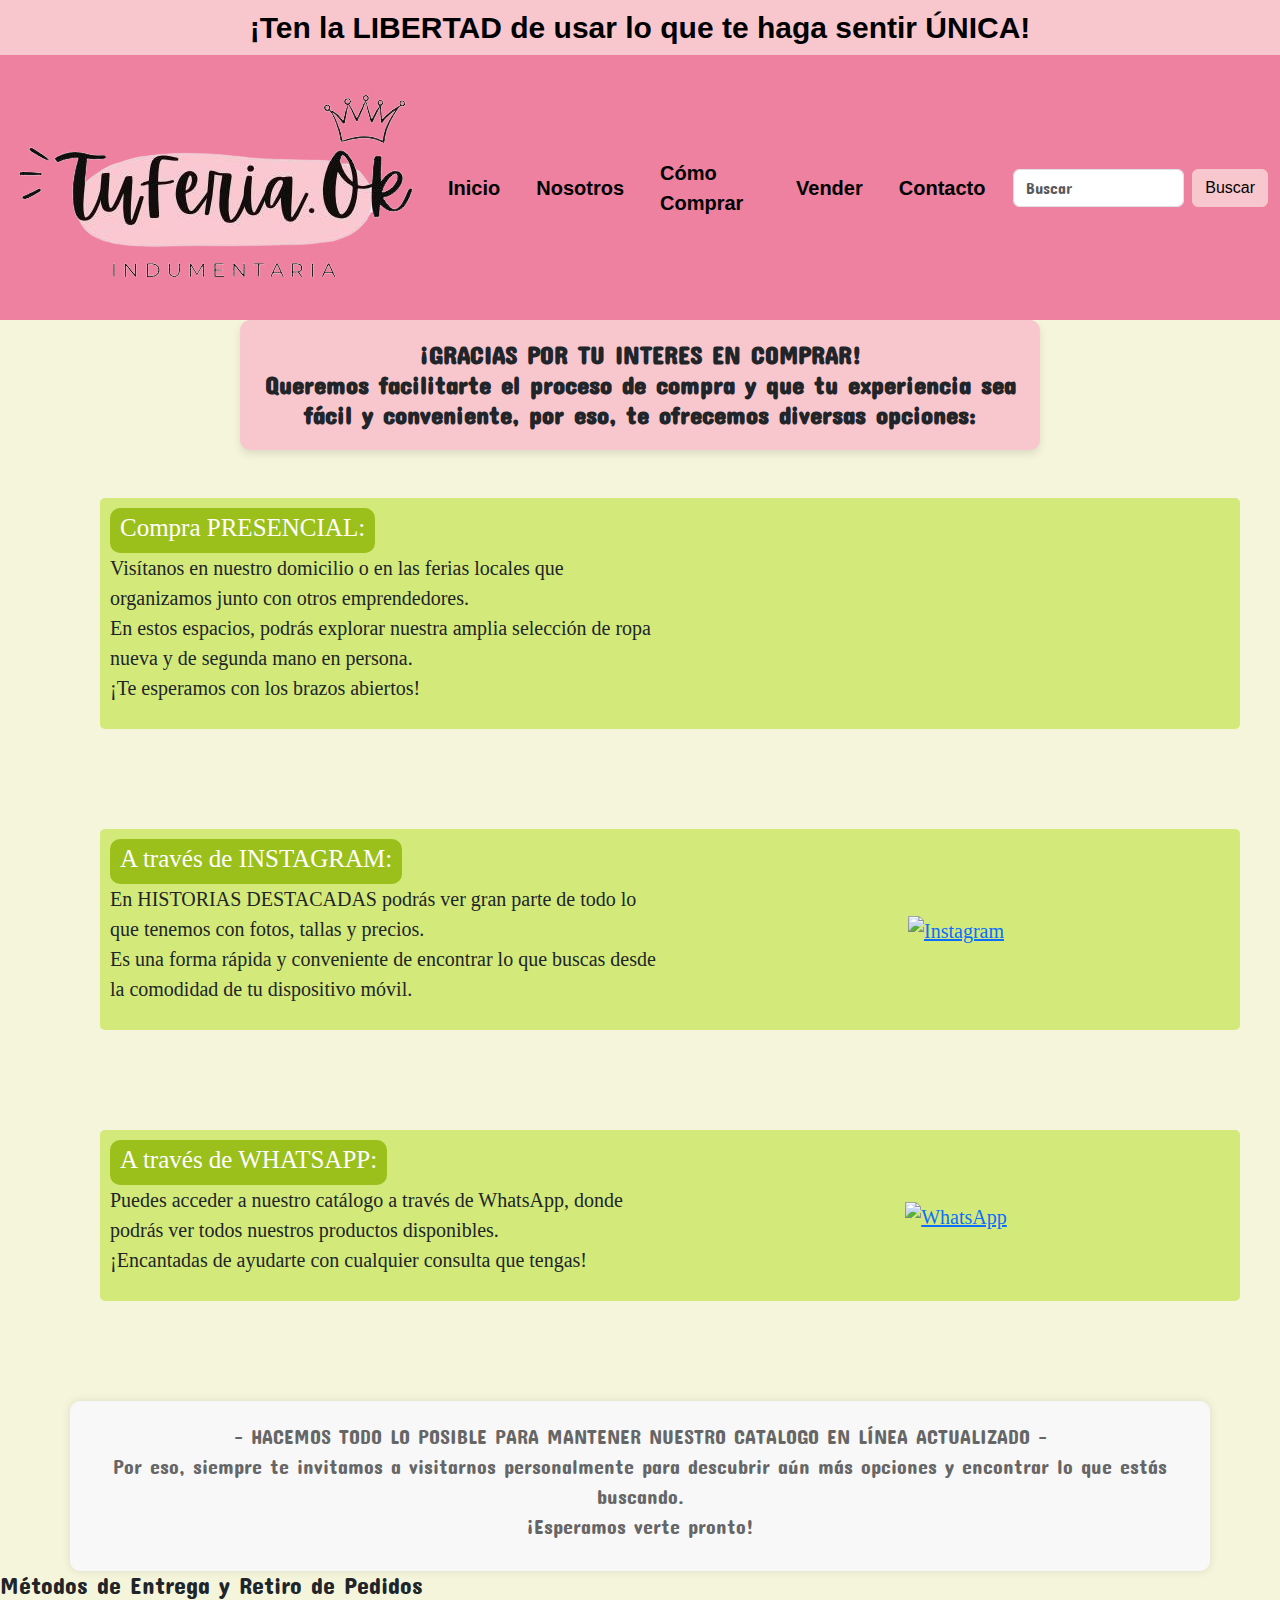
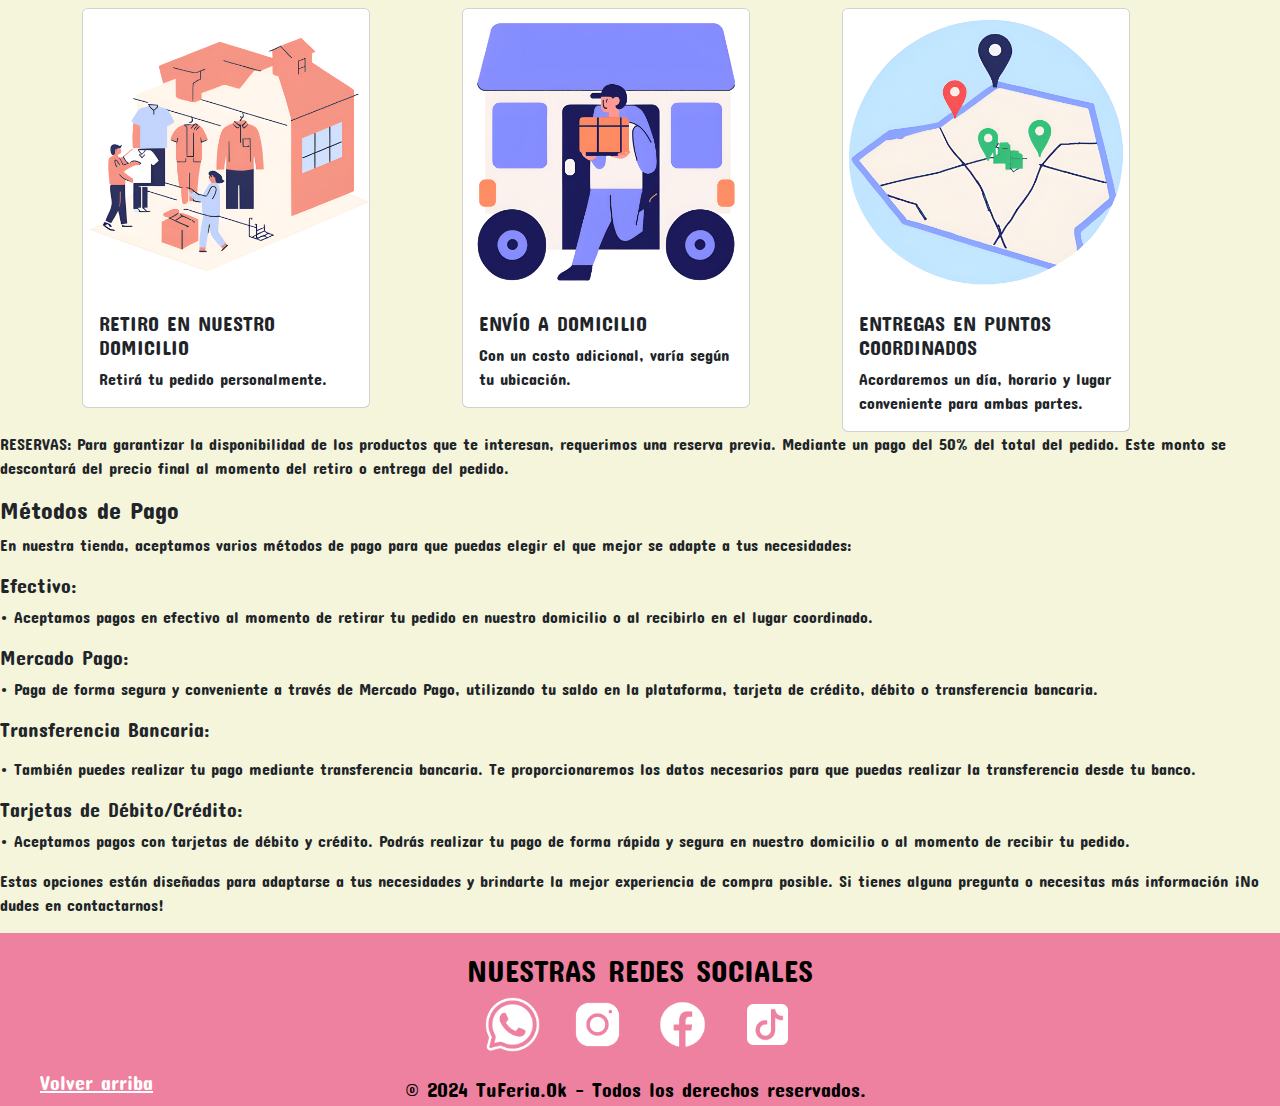
==== paginas/comocomprar.html @ 11677dda "comocomprar" ====
<!DOCTYPE html>
<html lang="en">

<head>
    <meta charset="UTF-8">
    <meta name="viewport" content="width=device-width, initial-scale=1.0">
    <!--link boostrap-->
    <link href="https://cdn.jsdelivr.net/npm/bootstrap@5.3.3/dist/css/bootstrap.min.css" rel="stylesheet" integrity="sha384-QWTKZyjpPEjISv5WaRU9OFeRpok6YctnYmDr5pNlyT2bRjXh0JMhjY6hW+ALEwIH" crossorigin="anonymous">
    <!--link CSS-->
    <link rel="stylesheet" href="../css/estilos.css">
    <link rel="preconnect" href="https://fonts.googleapis.com">
    <link rel="preconnect" href="https://fonts.gstatic.com" crossorigin>
    <link href="https://fonts.googleapis.com/css2?family=Concert+One&display=swap" rel="stylesheet">
    <title>TuferiaOk|ComoComprar</title> <!--Nombre a la web en la pestaña-->
</head>

<body class="concert-one-regular"> 
<div class="anuncio"> 
<p id="inicio" class="text-center fw-bold">¡Ten la LIBERTAD de usar lo que te haga sentir ÚNICA!</p>  
</div>
    <!--Encabezados-->
    <header class="concert-one-regular"> <!--Cabecera-->

        <section class="navbar colorfondonavbar"> <!-- BARRA NAVEGACION-->

            <nav class="navbar navbar-expand-lg ">
                <div class="container-fluid">
                  <!-- LOGO PAGINA -->
                  <a class="navbar-brand" href="../index.html">
                    <img src="../imagenes/logo1.png" alt="Logo">
                  </a>

                  <button class="navbar-toggler" type="button" data-bs-toggle="collapse" data-bs-target="#navbarSupportedContent" aria-controls="navbarSupportedContent" aria-expanded="false" aria-label="Toggle navigation">
                    <span class="navbar-toggler-icon"></span>
                  </button>

                  <div class="collapse navbar-collapse" id="navbarSupportedContent">
                    <ul class="navbar-nav me-auto mb-2 mb-lg-0">

                      <li class="nav-item">
                        <a class="nav-link active" aria-current="page" href="../index.html">Inicio</a>
                      </li>

                      <li class="nav-item">
                        <a class="nav-link" href="../paginas/nosotros.html">Nosotros</a>
                      </li>
              
                      <li class="nav-item">
                        <a class="nav-link" href="../paginas/comocomprar.html">Cómo Comprar</a>
                      </li>

                      <li class="nav-item">
                        <a class="nav-link" href="../paginas/vende.html">Vender</a>
                      </li>

                      <li class="nav-item">
                        <a class="nav-link" href="../paginas/contacto.html">Contacto</a>
                      </li>

                    </ul>
                    <form class="d-flex" role="search">
                      <input class="form-control me-2" type="search" placeholder="Buscar" aria-label="Buscar">
                      <button class="btn btn-outline-success botonbuscar" type="submit">Buscar</button>
                    </form>
                  </div>
                </div>
              </nav>
              
        </section>
    </header>

    <body>
      
<main>
<h4 class="animacion text-center fw-bold">¡GRACIAS POR TU INTERES EN COMPRAR!
  <br> Queremos facilitarte el proceso de compra y que tu experiencia sea fácil y conveniente, 
  por eso, te ofrecemos diversas opciones:</h4>

  <section class="container mt-5 fondocompra">
    <div class="row">
      <div class="col-md-6">
        <div class="badge text-wrap custom-bg-color">
          <h5>Compra PRESENCIAL:</h5>
          </div>
      <p>Visítanos en nuestro domicilio o en las ferias locales que organizamos junto con otros emprendedores. 
          <br>En estos espacios, podrás explorar nuestra amplia selección de ropa nueva y de segunda mano en persona.
          <br>¡Te esperamos con los brazos abiertos!
          <!--COLOCAR UBICACIÓN CON MAPA VER ALGUNA ANIMACION-->
        </p>
      </div>
    </div>
  </section>
  <section class="container mt-5 fondocompra">
    <div class="row">
      <div class="col-md-6">
        <div class="badge text-wrap custom-bg-color">
        <h5>A través de INSTAGRAM:</h5>
        </div>
        <p>En HISTORIAS DESTACADAS podrás ver gran parte de todo lo que tenemos con fotos,
           tallas y precios. 
          <br>Es una forma rápida y conveniente de encontrar lo que buscas desde la comodidad de tu dispositivo móvil.
        </p>
      </div>
      <div class="col-md-6 d-flex align-items-center justify-content-center">
        <a href="#link_a_tu_perfil_de_instagram">
          <img src="ruta/a/logo-instagram.png" alt="Instagram" class="img-fluid">
        </a>
      </div>
    </div>
  </section>
  <section class="container mt-5 fondocompra">
    <div class="row">
      <div class="col-md-6">
        <div class="badge text-wrap custom-bg-color">
          <h5>A través de WHATSAPP:</h5>
          </div>
        <p>Puedes acceder a nuestro catálogo a través de WhatsApp, donde podrás ver todos nuestros 
          productos disponibles. 
          <br>¡Encantadas de ayudarte con cualquier consulta que tengas!
        </p>
      </div>
      <div class="col-md-6 d-flex align-items-center justify-content-center">
        <a href="#link_a_tu_catalogo_whatsapp">
          <img src="ruta/a/logo-whatsapp.png" alt="WhatsApp" class="img-fluid">
        </a>
      </div>
    </div>
  </section>
  
  <section class="container mt-5 importante">
    <p>- HACEMOS TODO LO POSIBLE PARA MANTENER NUESTRO CATALOGO EN LÍNEA ACTUALIZADO - 
      <br>Por eso, siempre te invitamos a visitarnos personalmente para descubrir aún más opciones y encontrar lo 
      que estás buscando. 
      <br>¡Esperamos verte pronto!
    </p>
  </section>

<h4>Métodos de Entrega y Retiro de Pedidos</h4>

<div class="container">
  <div class="row justify-content-center">
    <div class="col-md-4">
      <div class="card" style="width: 18rem;">
        <img src="../imagenes/entregadomicilio.png" class="card-img-top" alt="retiro en nuesto domicilio">
        <div class="card-body">
          <h5 class="card-title">RETIRO EN NUESTRO DOMICILIO</h5>
          <p class="card-text">Retirá tu pedido personalmente.</p>
        </div>
      </div>
    </div>

    <div class="col-md-4">
      <div class="card" style="width: 18rem;">
        <img src="../imagenes/enviodomicilio.png" class="card-img-top" alt="Envios a domicilio">
        <div class="card-body">
          <h5 class="card-title">ENVÍO A DOMICILIO</h5>
          <p class="card-text">Con un costo adicional, varía según tu ubicación.</p>
        </div>
      </div>
    </div>

    <div class="col-md-4">
      <div class="card" style="width: 18rem;">
        <img src="../imagenes/puntoencuentro.png" class="card-img-top" alt="punto de encuentro">
        <div class="card-body">
          <h5 class="card-title">ENTREGAS EN PUNTOS COORDINADOS</h5>
          <p class="card-text">Acordaremos un día, horario y lugar conveniente para ambas partes.</p>
        </div>
      </div>
    </div>
  </div>
</div>

<section>
  
  <p>RESERVAS: Para garantizar la disponibilidad de los productos que te interesan,
requerimos una reserva previa. Mediante un pago del 50% del total del pedido. 
Este monto se descontará del precio final al momento del retiro o entrega del pedido.</p>


</section>


<section>
  <h4>Métodos de Pago</h4>
<p>En nuestra tienda, aceptamos varios métodos de pago para que puedas elegir el que mejor se 
  adapte a tus necesidades:</p>
<h5>Efectivo:</h5>
<p>•	Aceptamos pagos en efectivo al momento de retirar tu pedido en nuestro domicilio o al 
  recibirlo en el lugar coordinado.</p>
<h5>Mercado Pago:</h5>
<p>•	Paga de forma segura y conveniente a través de Mercado Pago, utilizando tu saldo en la plataforma, tarjeta de crédito, débito o transferencia bancaria.
<h5>Transferencia Bancaria:</h5></p>
<p>•	También puedes realizar tu pago mediante transferencia bancaria. 
  Te proporcionaremos los datos necesarios para que puedas realizar la transferencia desde tu banco.</p>
<h5>Tarjetas de Débito/Crédito:</h5>
<p>•	Aceptamos pagos con tarjetas de débito y crédito. Podrás realizar tu pago de forma rápida y 
  segura en nuestro domicilio o al momento de recibir tu pedido.</p>

</section>

<section>
  <p>Estas opciones están diseñadas para adaptarse a tus necesidades y brindarte la mejor 
    experiencia de compra posible. Si tienes alguna pregunta o necesitas más información 
    ¡No dudes en contactarnos!</p>
</section>

</main>



  
      <footer class="concert-one-regular "> 
        <section class="footer-content">
          <h2 class="text-center"> NUESTRAS REDES SOCIALES </h2>
          <div class="redes-sociales"> 
  
  <!--link a whatsapp-->
  <a href="https://wa.me/message/BM56E7WNKOGGD1" target="_blank" class="logo-wsp enlace-redes">
    <img src="../imagenes/whatsapp.png" alt="logo whatsapp"> 
  </a>
  
  
  <!--link a instagram-->
  <a href="https://www.instagram.com/tuferia.ok?igsh=aXk2cWpjbG41Zjln" target="_blank" class="logo-insta enlace-redes">
    <img src="../imagenes/instagram.png" alt="logo instagram"> 
  </a>
  
  
  <!--link facebook-->
  <a href="https://www.facebook.com/tuferia.ok.9?mibextid=9R9pXO" target="_blank" class="logo-fb enlace-redes">
    <img src="../imagenes/facebook.png" alt="logo facebook">
  </a>
  
  
  <!--link tiktok-->
  <a href="https://www.tiktok.com/@naceindumentariatuferia?_t=8kKLOkMzLZ0&_r=1" target="_blank" class="logo-tiktok enlace-redes">
  <img src="../imagenes/tiktok.png" alt="logo tiktok">
  </a>
        </div>
  
  <a href="#inicio" class="volverarriba">Volver arriba</a>
  
  <h3 class="copyright">© 2024 TuFeria.Ok - Todos los derechos reservados.</h3>
            
          </section>
  
      </footer>
      <script src="https://cdn.jsdelivr.net/npm/@popperjs/core@2.11.8/dist/umd/popper.min.js" integrity="sha384-I7E8VVD/ismYTF4hNIPjVp/Zjvgyol6VFvRkX/vR+Vc4jQkC+hVqc2pM8ODewa9r" crossorigin="anonymous"> </script>
      <script src="https://cdn.jsdelivr.net/npm/bootstrap@5.3.3/dist/js/bootstrap.min.js" integrity="sha384-0pUGZvbkm6XF6gxjEnlmuGrJXVbNuzT9qBBavbLwCsOGabYfZo0T0to5eqruptLy" crossorigin="anonymous"></script>
  </body>
  </html>
---- css/estilos.css ----
@charset "UTF-8";
/* SINTAXIS DE SASS - COMO HTML 
elemento{
    color:valor
  p{
    text.align:center 
    }  
}
*/
.concert-one-regular {
  font-family: "Concert One", sans-serif;
  font-weight: 400;
  font-style: normal;
}

body {
  background-color: beige;
}

.anuncio {
  background-color: #f8c7cd;
  color: black;
  font-size: 30px;
  font-family: Arial, Helvetica, sans-serif;
  margin: 0;
  padding: 5px;
}

.anuncio p {
  margin: 0; /* Ajustar el margen del párrafo si es necesario */
}

.colorfondonavbar {
  background-color: #ee81a0 !important;
}

.navbar-nav li {
  margin-right: 20px;
  display: flex;
  gap: 95px;
  list-style: none;
  font-size: 20px;
  font-family: Arial, Helvetica, sans-serif;
  font-weight: bolder;
  align-items: center;
}
.navbar-nav li a {
  color: black;
  transition: 1s;
}
.navbar-nav li a:hover, .navbar-nav li a:active {
  background-color: #ee81a0;
  color: white;
}

.form-control {
  margin-right: 20px;
}

.botonbuscar {
  color: black;
  border-color: #f8c7cd;
  background-color: #f8c7cd;
  font-family: Arial, Helvetica, sans-serif;
}
.botonbuscar:hover {
  background-color: white;
  color: black;
}

.grid-container {
  display: grid;
  grid-template-columns: repeat(2, 1fr);
  grid-template-rows: repeat(3, auto);
  gap: 15px;
  margin: 40px;
}
.grid-container .grid-item {
  border: 1px solid #ee81a0;
}
.grid-container .grid-item.grid-item01 {
  background-color: #f8c7cd;
  grid-column: 1/2;
  grid-row: 1/4;
  border-radius: 15px;
  padding: 15px;
}
.grid-container .grid-item.grid-item01 h1 {
  font-family: Arial, Helvetica, sans-serif;
  font-size: 50px;
  font-weight: bold;
  color: black;
  align-items: center;
  margin-top: 0;
}
.grid-container .grid-item.grid-item01 p {
  font-family: Arial, Helvetica, sans-serif;
  font-size: 20px;
  color: black;
  margin-top: 15px;
}
.grid-container .grid-item.grid-item02 {
  background-color: #9bc01c;
  grid-row: 1/3;
  border-radius: 15px;
  padding: 15px;
}
.grid-container .grid-item.grid-item02 .grid-container {
  display: grid;
  grid-template-columns: repeat(2, 1fr);
  grid-template-rows: repeat(3, auto);
  gap: 15px;
  margin: 40px;
}
.grid-container .grid-item.grid-item02 .grid-container .grid-item {
  border: 1px solid #ee81a0;
}
.grid-container .grid-item.grid-item02 .grid-container .grid-item.grid-item01 {
  background-color: #f8c7cd;
  grid-column: 1/2;
  grid-row: 1/4;
  border-radius: 15px;
  padding: 15px;
}
.grid-container .grid-item.grid-item02 .grid-container .grid-item.grid-item01 h1 {
  font-family: Arial, Helvetica, sans-serif;
  font-size: 50px;
  font-weight: bold;
  color: black;
  align-items: center;
  margin-top: 0;
}
.grid-container .grid-item.grid-item02 .grid-container .grid-item.grid-item01 p {
  font-family: Arial, Helvetica, sans-serif;
  font-size: 20px;
  color: black;
  margin-top: 15px;
}
.grid-container .grid-item.grid-item02 .grid-container .grid-item.grid-item02 {
  background-color: #9bc01c;
  grid-row: 1/3;
  border-radius: 15px;
  padding: 15px;
}
.grid-container .grid-item.grid-item02 .grid-container .grid-item.grid-item02 video {
  width: 100%;
  height: auto;
}
.grid-container .grid-item.grid-item02 .grid-container .grid-item.grid-item03 {
  background-color: #ffd64d;
  grid-column: 2/3;
  border-radius: 15px;
  padding: 15px;
}
.grid-container .grid-item.grid-item02 .grid-container .grid-item.grid-item03 p {
  color: black;
  font-family: Arial, Helvetica, sans-serif;
  font-size: 30px;
  font-weight: lighter;
  font-style: oblique;
}
.grid-container .grid-item.grid-item02 span {
  font-weight: bold;
}
.grid-container .grid-item.grid-item03 {
  background-color: #ffd64d;
  grid-column: 2/3;
  border-radius: 15px;
  padding: 15px;
}
.grid-container .grid-item.grid-item03 p {
  color: black;
  font-family: Arial, Helvetica, sans-serif;
  font-size: 30px;
  font-weight: lighter;
  font-style: oblique;
}

span {
  font-weight: bold;
}

.footer-content {
  background-color: #ee81a0;
  padding: 20px;
}
.footer-content h2 {
  color: black;
  font-size: 30px;
  position: relative;
  font-weight: lighter;
}
.footer-content h3 {
  font-size: 20px;
  text-align: center;
  margin-bottom: 0;
}
.footer-content .volverarriba {
  position: relative;
  bottom: -35px;
  left: 20px;
  font-size: 20px;
  color: white;
}
.footer-content .logo-wsp img,
.footer-content .logo-insta img,
.footer-content .logo-fb img,
.footer-content .logo-tiktok img {
  width: 55px;
  height: 55px;
  transition: transform 0.3s ease;
}
.footer-content .logo-wsp:hover img,
.footer-content .logo-insta:hover img,
.footer-content .logo-fb:hover img,
.footer-content .logo-tiktok:hover img {
  transform: scale(1.1);
}
.footer-content .redes-sociales {
  display: flex;
  justify-content: center;
}
.footer-content .redes-sociales .enlace-redes, .footer-content .redes-sociales a {
  display: inline-block;
  margin: 0 15px;
  margin-bottom: -20px;
}
.footer-content .copyright {
  position: relative;
  top: 15px;
  left: -5px;
  font-size: 20px;
  color: black;
}

@media only screen and (max-width: 767px) {
  nav {
    display: none;
  }
}
@media screen and (min-width: 1024px) {
  header nav {
    display: block;
  }
}
@media only screen and (min-width: 768px) and (max-width: 1023px) {
  nav {
    display: none;
  }
}
.animacion {
  animation: fadeInDown 1s ease forwards;
  background-color: #f8c7cd;
  padding: 20px;
  border-radius: 10px;
  box-shadow: 0 4px 8px rgba(0, 0, 0, 0.1);
  max-width: 800px;
  margin: 0 auto 20px;
  font-size: 25px;
}

@keyframes fadeInDown {
  from {
    opacity: 0;
    transform: translateY(-20px);
  }
  to {
    opacity: 1;
    transform: translateY(0);
  }
}
.fondocompra {
  background-color: rgba(183, 224, 42, 0.55);
  margin: 100px;
  padding: 10px;
  font-size: 20px;
  font-family: Cambria, Cochin, Georgia, Times, "Times New Roman", serif;
  border-radius: 5px;
}

section.importante {
  background-color: #f8f8f8; /* Color de fondo inicial */
  padding: 20px;
  border-radius: 10px;
  box-shadow: 0 0 10px rgba(0, 0, 0, 0.1);
  position: relative;
  overflow: hidden;
  animation: highlightBackground 5s infinite alternate, scaleAnimation 10s infinite alternate; /* Animaciones de cambio de color y escala */
}
section.importante p {
  font-size: 20px;
  color: #666;
  margin-bottom: 10px;
  text-align: center;
}

@keyframes highlightBackground {
  0% {
    background-color: #f8f8f8; /* Color de fondo inicial */
  }
  50% {
    background-color: #fff; /* Color de fondo intermedio */
  }
  100% {
    background-color: #f8f8f8; /* Color de fondo final */
  }
}
@keyframes scaleAnimation {
  0% {
    transform: scale(1);
  }
  50% {
    transform: scale(1.05); /* Escalamos ligeramente la sección */
  }
  100% {
    transform: scale(1);
  }
}
.custom-bg-color {
  background-color: #9bc01c;
  padding: 5px 10px;
  border-radius: 10px;
  color: #fff;
}

.custom-bg-color h5 {
  font-size: 25px;
  margin-bottom: 5px;
}

section.nosotros1 {
  background-color: #f8c7cd;
  margin: 30px;
  margin-bottom: 20px;
  border-radius: 30px;
  display: flex;
  transition: box-shadow 0.3s ease-in-out;
}
section.nosotros1:hover {
  box-shadow: 0px 0px 10px 5px #F3A3AD;
}
section.nosotros1 .nuestrahistoria p {
  color: black;
  font-family: Arial, Helvetica, sans-serif;
  font-size: 20px;
  margin: 20px;
  padding: 10px;
}
section.nosotros1 .titulo1 h4 {
  background-color: #9bc01c;
  color: white;
  font-family: Cambria, Cochin, Georgia, Times, "Times New Roman", serif;
  font-weight: bolder;
  font-size: 30px;
  margin: 20px;
  padding: 20px;
  border-radius: 5px;
  box-shadow: 21px 16px 5px -2px rgba(183, 224, 42, 0.55);
  -webkit-box-shadow: 21px 16px 5px -2px rgba(183, 224, 42, 0.55);
  -moz-box-shadow: 21px 16px 5px -2px rgba(183, 224, 42, 0.55);
  transform: translate(-10px, 15px);
}

section.nosotros2 {
  background-color: #f8c7cd;
  margin: 30px;
  border-radius: 30px;
  display: flex;
  transition: box-shadow 0.3s ease-in-out;
}
section.nosotros2:hover {
  box-shadow: 0px 0px 10px 5px #F3A3AD;
}
section.nosotros2 .quenosmueve p {
  color: black;
  font-family: Arial, Helvetica, sans-serif;
  font-size: 20px;
  margin: 20px;
}
section.nosotros2 .titulo2 h4 {
  background-color: #9bc01c;
  color: white;
  font-family: Cambria, Cochin, Georgia, Times, "Times New Roman", serif;
  font-weight: bolder;
  font-size: 30px;
  margin: 20px;
  padding: 20px;
  border-radius: 5px;
  box-shadow: 21px 16px 5px -2px rgba(183, 224, 42, 0.55);
  -webkit-box-shadow: 21px 16px 5px -2px rgba(183, 224, 42, 0.55);
  -moz-box-shadow: 21px 16px 5px -2px rgba(183, 224, 42, 0.55);
  transform: translateX(200px);
}

section.nosotros3 {
  background-color: #f8c7cd;
  margin: 30px;
  border-radius: 30px;
  display: flex;
  transition: box-shadow 0.3s ease-in-out;
}
section.nosotros3:hover {
  box-shadow: 0px 0px 10px 5px #F3A3AD;
}
section.nosotros3 .nuestrocompromiso p {
  color: black;
  font-family: Arial, Helvetica, sans-serif;
  font-size: 20px;
  margin: 20px;
}
section.nosotros3 .titulo3 h4 {
  background-color: #9bc01c;
  color: white;
  font-family: Cambria, Cochin, Georgia, Times, "Times New Roman", serif;
  font-weight: bolder;
  font-size: 30px;
  margin: 20px;
  padding: 20px;
  border-radius: 5px;
  box-shadow: 21px 16px 5px -2px rgba(183, 224, 42, 0.55);
  -webkit-box-shadow: 21px 16px 5px -2px rgba(183, 224, 42, 0.55);
  -moz-box-shadow: 21px 16px 5px -2px rgba(183, 224, 42, 0.55);
  transform: translate(-10px, -10px);
}

section.nosotros4 {
  background-color: #f8c7cd;
  margin: 30px;
  border-radius: 30px;
  display: flex;
  transition: box-shadow 0.3s ease-in-out;
}
section.nosotros4:hover {
  box-shadow: 0px 0px 10px 5px #F3A3AD;
}
section.nosotros4 .tesumas p {
  color: black;
  font-family: Arial, Helvetica, sans-serif;
  font-size: 20px;
  margin: 20px;
}
section.nosotros4 .titulo4 h4 {
  background-color: #9bc01c;
  color: white;
  font-family: Cambria, Cochin, Georgia, Times, "Times New Roman", serif;
  font-weight: bolder;
  font-size: 30px;
  margin: 20px;
  padding: 20px;
  border-radius: 5px;
  box-shadow: 21px 16px 5px -2px rgba(183, 224, 42, 0.55);
  -webkit-box-shadow: 21px 16px 5px -2px rgba(183, 224, 42, 0.55);
  -moz-box-shadow: 21px 16px 5px -2px rgba(183, 224, 42, 0.55);
  transform: translateX(-10px);
}

/*# sourceMappingURL=estilos.css.map */
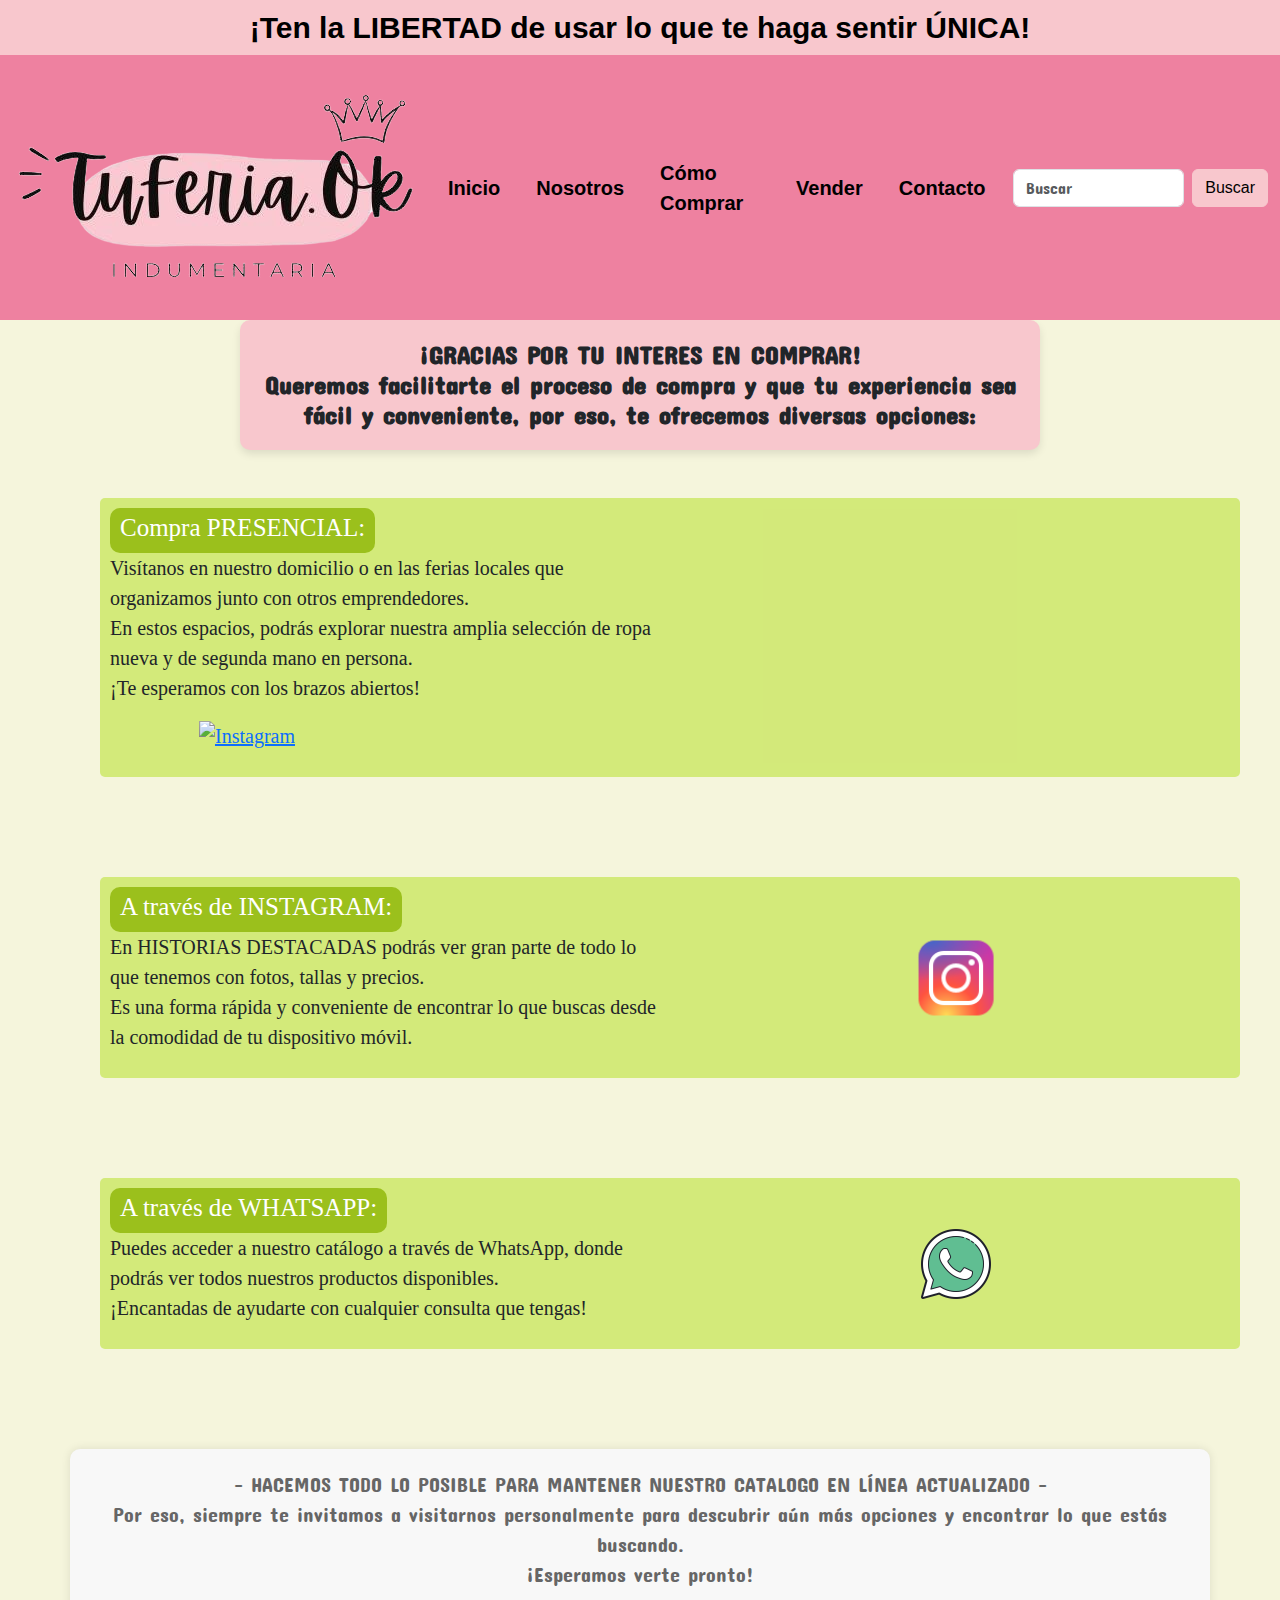
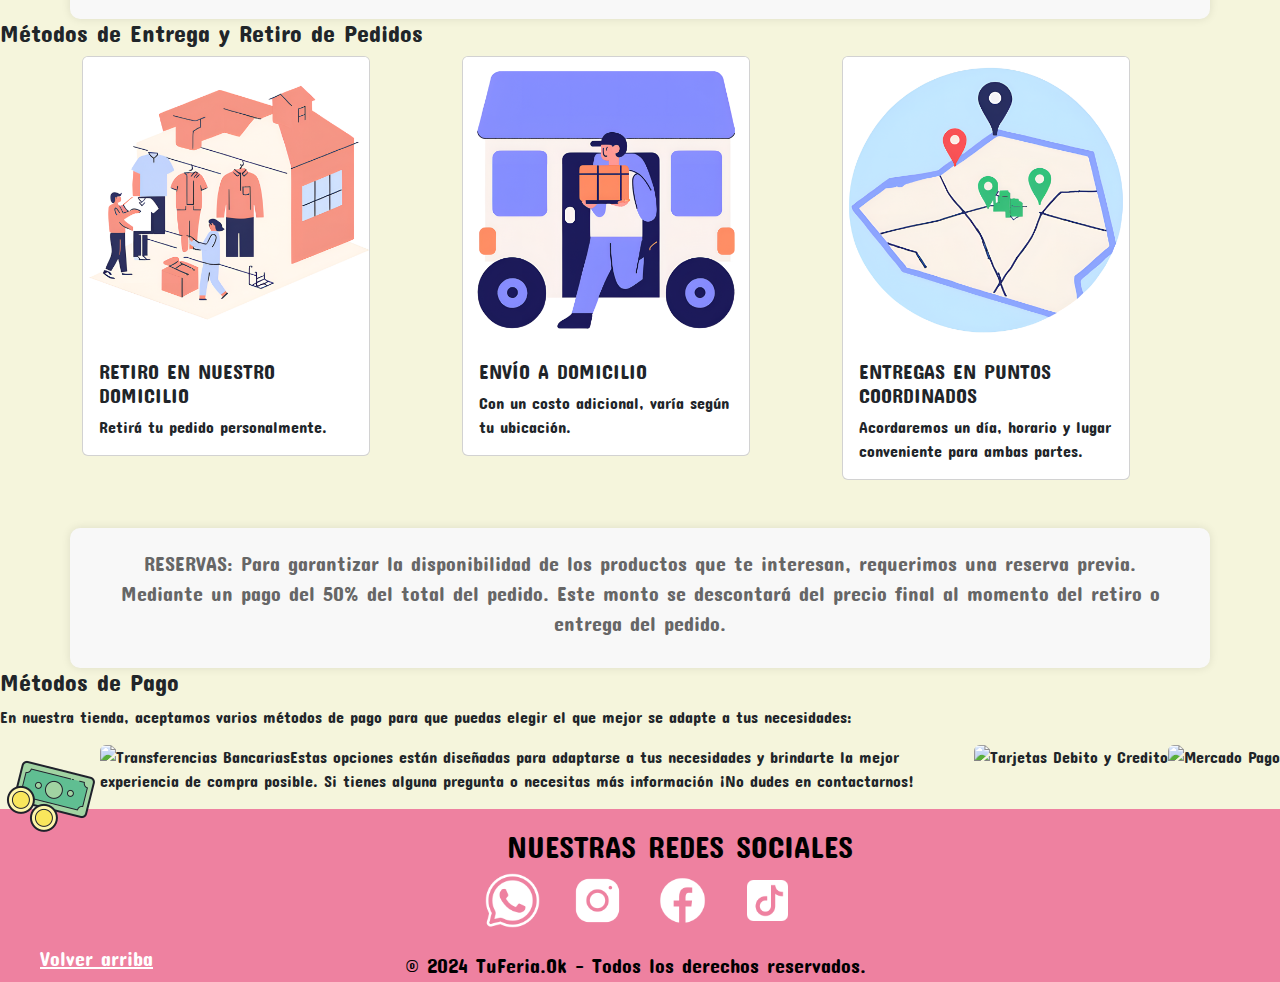
==== commit 93ef30af: "mpago" ====
--- a/paginas/comocomprar.html
+++ b/paginas/comocomprar.html
@@ -86,6 +86,11 @@
           <br>En estos espacios, podrás explorar nuestra amplia selección de ropa nueva y de segunda mano en persona.
           <br>¡Te esperamos con los brazos abiertos!
           <!--COLOCAR UBICACIÓN CON MAPA VER ALGUNA ANIMACION-->
+          <div class="col-md-6 d-flex align-items-center justify-content-center">
+            <a href="#link_a_tu_ubicacion">
+              <img width="100" height="100" src="../imagenes/iconoubicacion.png" alt="Instagram" class="img-fluid">
+            </a>
+          </div>
         </p>
       </div>
     </div>
@@ -102,8 +107,8 @@
         </p>
       </div>
       <div class="col-md-6 d-flex align-items-center justify-content-center">
-        <a href="#link_a_tu_perfil_de_instagram">
-          <img src="ruta/a/logo-instagram.png" alt="Instagram" class="img-fluid">
+        <a href="https://www.instagram.com/tuferia.ok?igsh=aXk2cWpjbG41Zjln">
+          <img width="100" height="100" src="../imagenes/iconoinstagram.png" alt="Instagram" class="img-fluid">
         </a>
       </div>
     </div>
@@ -121,7 +126,7 @@
       </div>
       <div class="col-md-6 d-flex align-items-center justify-content-center">
         <a href="#link_a_tu_catalogo_whatsapp">
-          <img src="ruta/a/logo-whatsapp.png" alt="WhatsApp" class="img-fluid">
+          <img width="100" height="100" src="../imagenes/iconowhatsapp.png" alt="WhatsApp" class="img-fluid">
         </a>
       </div>
     </div>
@@ -171,13 +176,11 @@
   </div>
 </div>
 
-<section>
-  
+<section class="container mt-5 importante">
   <p>RESERVAS: Para garantizar la disponibilidad de los productos que te interesan,
-requerimos una reserva previa. Mediante un pago del 50% del total del pedido. 
+requerimos una reserva previa. 
+<br>Mediante un pago del 50% del total del pedido. 
 Este monto se descontará del precio final al momento del retiro o entrega del pedido.</p>
-
-
 </section>
 
 
@@ -185,17 +188,11 @@
   <h4>Métodos de Pago</h4>
 <p>En nuestra tienda, aceptamos varios métodos de pago para que puedas elegir el que mejor se 
   adapte a tus necesidades:</p>
-<h5>Efectivo:</h5>
-<p>•	Aceptamos pagos en efectivo al momento de retirar tu pedido en nuestro domicilio o al 
-  recibirlo en el lugar coordinado.</p>
-<h5>Mercado Pago:</h5>
-<p>•	Paga de forma segura y conveniente a través de Mercado Pago, utilizando tu saldo en la plataforma, tarjeta de crédito, débito o transferencia bancaria.
-<h5>Transferencia Bancaria:</h5></p>
-<p>•	También puedes realizar tu pago mediante transferencia bancaria. 
-  Te proporcionaremos los datos necesarios para que puedas realizar la transferencia desde tu banco.</p>
-<h5>Tarjetas de Débito/Crédito:</h5>
-<p>•	Aceptamos pagos con tarjetas de débito y crédito. Podrás realizar tu pago de forma rápida y 
-  segura en nuestro domicilio o al momento de recibir tu pedido.</p>
+  <img src="../imagenes/efectivo.png" class="rounded float-start" alt="Efectivo">
+  <img src="..." class="rounded float-end" alt="Mercado Pago">
+  <img src="..." class="rounded float-start" alt="Transferencias Bancarias">
+<img src="..." class="rounded float-end" alt="Tarjetas Debito y Credito">
+
 
 </section>
 
--- a/css/estilos.css
+++ b/css/estilos.css
@@ -279,13 +279,14 @@
 }
 
 section.importante {
-  background-color: #f8f8f8; /* Color de fondo inicial */
-  padding: 20px;
+  background-color: #f8f8f8;
+  padding: 20px;
+  margin-top: 10px;
   border-radius: 10px;
   box-shadow: 0 0 10px rgba(0, 0, 0, 0.1);
   position: relative;
   overflow: hidden;
-  animation: highlightBackground 5s infinite alternate, scaleAnimation 10s infinite alternate; /* Animaciones de cambio de color y escala */
+  animation: highlightBackground 5s infinite alternate, scaleAnimation 10s infinite alternate;
 }
 section.importante p {
   font-size: 20px;
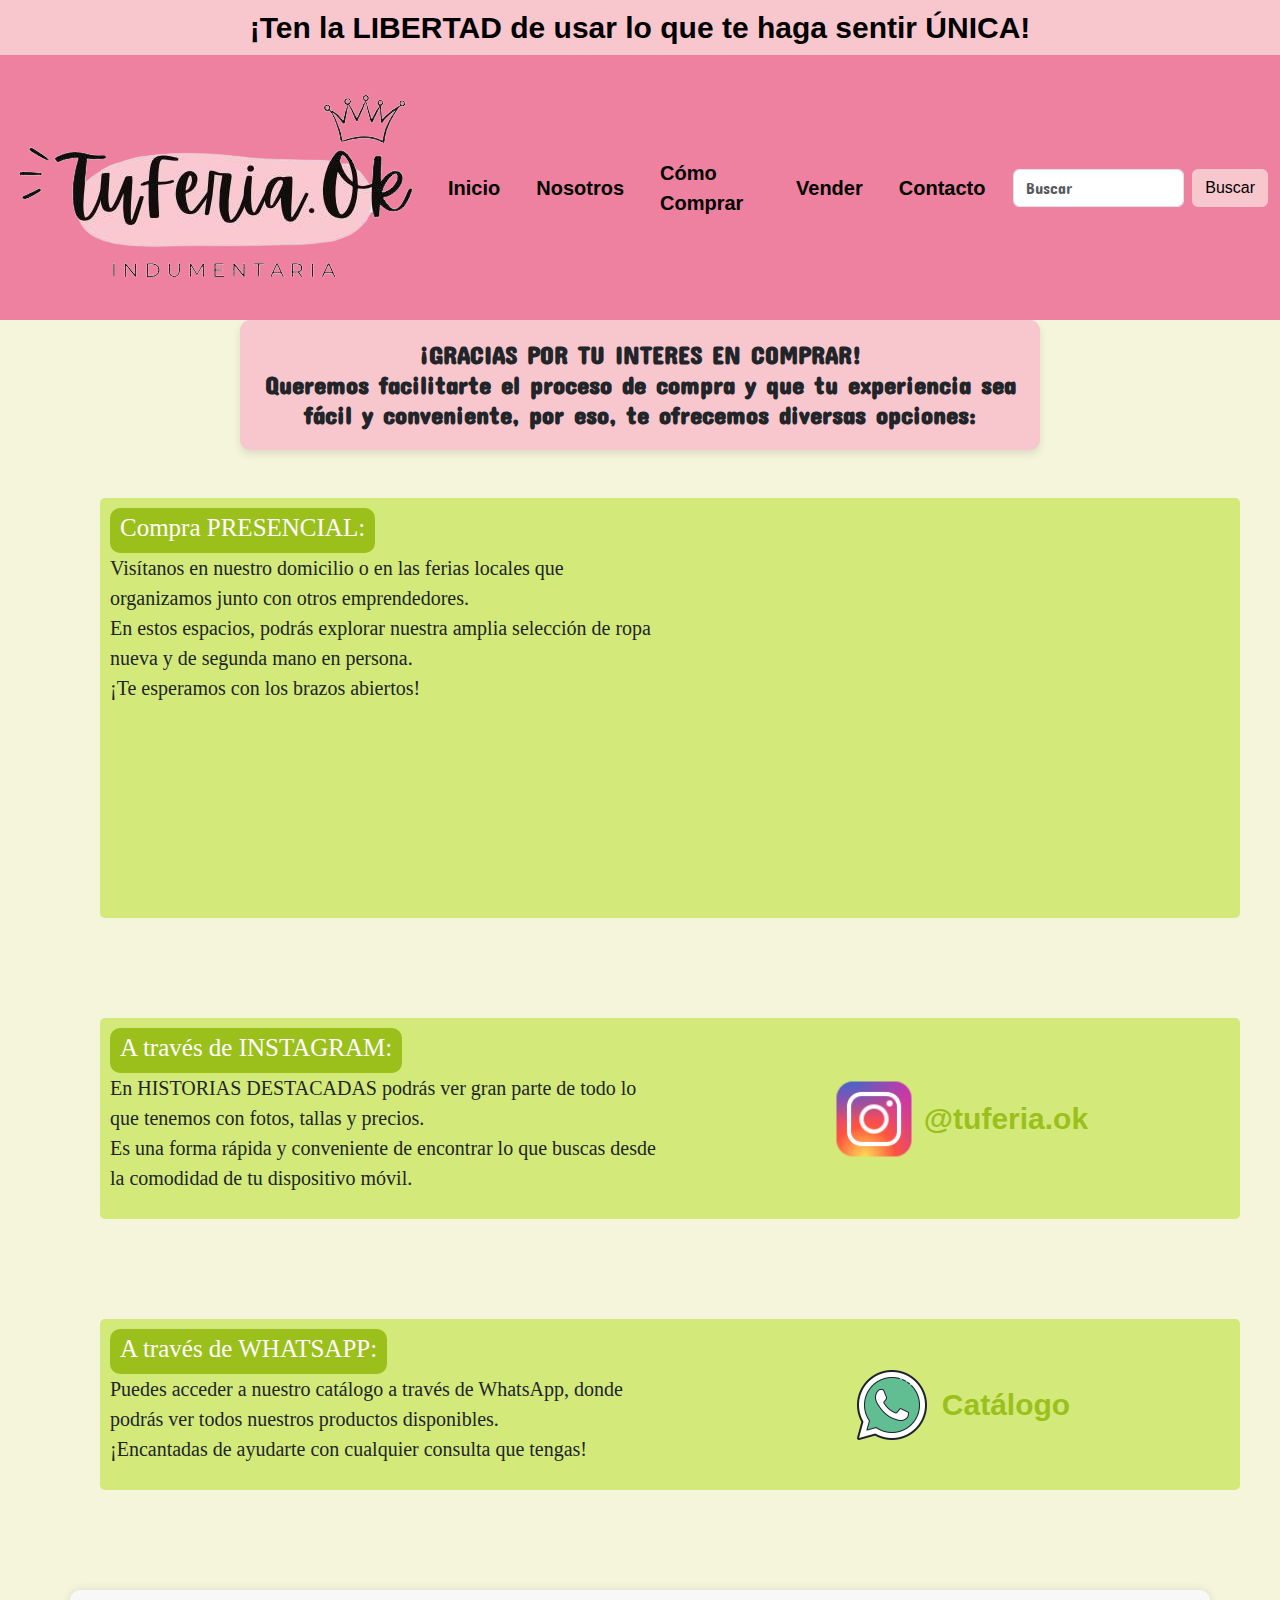
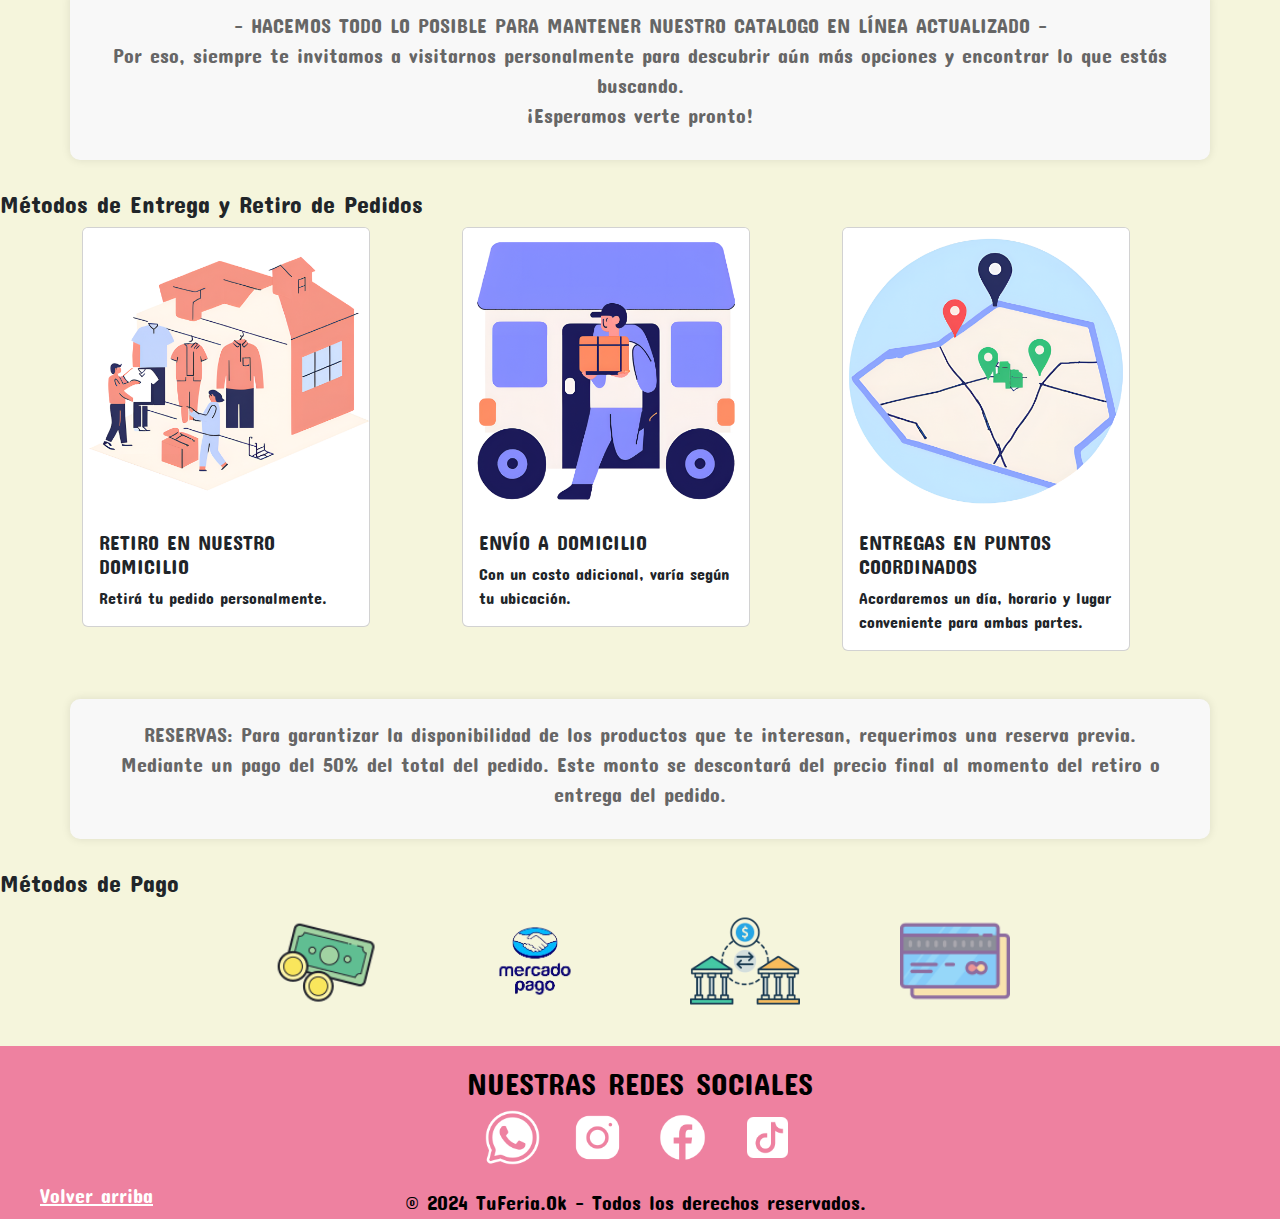
==== commit bdaae402: "comprar" ====
--- a/paginas/comocomprar.html
+++ b/paginas/comocomprar.html
@@ -81,20 +81,27 @@
       <div class="col-md-6">
         <div class="badge text-wrap custom-bg-color">
           <h5>Compra PRESENCIAL:</h5>
-          </div>
-      <p>Visítanos en nuestro domicilio o en las ferias locales que organizamos junto con otros emprendedores. 
+        </div>
+        <p>
+          Visítanos en nuestro domicilio o en las ferias locales que organizamos junto con otros emprendedores.
           <br>En estos espacios, podrás explorar nuestra amplia selección de ropa nueva y de segunda mano en persona.
           <br>¡Te esperamos con los brazos abiertos!
-          <!--COLOCAR UBICACIÓN CON MAPA VER ALGUNA ANIMACION-->
-          <div class="col-md-6 d-flex align-items-center justify-content-center">
-            <a href="#link_a_tu_ubicacion">
-              <img width="100" height="100" src="../imagenes/iconoubicacion.png" alt="Instagram" class="img-fluid">
-            </a>
-          </div>
         </p>
       </div>
-    </div>
-  </section>
+      <div class="col-md-6 d-flex align-items-center justify-content-center">
+        <iframe
+          width="100%"
+          height="400"
+          frameborder="0"
+          style="border:0"
+          src="https://www.google.com/maps/embed?pb=!1m17!1m12!1m3!1d3350.644937523557!2d-68.77027342433294!3d-32.881112573620285!2m3!1f0!2f0!3f0!3m2!1i1024!2i768!4f13.1!3m2!1m1!2zMzLCsDUyJzUyLjAiUyA2OMKwNDYnMDMuNyJX!5e0!3m2!1ses!2sar!4v1716346760907!5m2!1ses!2sar"
+          allowfullscreen>
+        </iframe>
+      </div>
+    </div>
+  </section>
+  
+
   <section class="container mt-5 fondocompra">
     <div class="row">
       <div class="col-md-6">
@@ -107,12 +114,16 @@
         </p>
       </div>
       <div class="col-md-6 d-flex align-items-center justify-content-center">
+        <div class="instagram-link d-flex align-items-center">
         <a href="https://www.instagram.com/tuferia.ok?igsh=aXk2cWpjbG41Zjln">
           <img width="100" height="100" src="../imagenes/iconoinstagram.png" alt="Instagram" class="img-fluid">
         </a>
-      </div>
-    </div>
-  </section>
+        <span>@tuferia.ok</span>
+      </div>
+    </div>
+  </div>
+  </section>
+
   <section class="container mt-5 fondocompra">
     <div class="row">
       <div class="col-md-6">
@@ -125,11 +136,14 @@
         </p>
       </div>
       <div class="col-md-6 d-flex align-items-center justify-content-center">
-        <a href="#link_a_tu_catalogo_whatsapp">
+        <div class="whatsapp-link d-flex align-items-center">
+        <a href="https://wa.me/c/5492616251043">
           <img width="100" height="100" src="../imagenes/iconowhatsapp.png" alt="WhatsApp" class="img-fluid">
         </a>
-      </div>
-    </div>
+        <span>Catálogo</span>
+      </div>
+    </div>
+  </div>
   </section>
   
   <section class="container mt-5 importante">
@@ -140,6 +154,7 @@
     </p>
   </section>
 
+  <section class="metodos-entrega">
 <h4>Métodos de Entrega y Retiro de Pedidos</h4>
 
 <div class="container">
@@ -176,7 +191,9 @@
   </div>
 </div>
 
-<section class="container mt-5 importante">
+</section>
+
+<section class="container mt-5 importante ">
   <p>RESERVAS: Para garantizar la disponibilidad de los productos que te interesan,
 requerimos una reserva previa. 
 <br>Mediante un pago del 50% del total del pedido. 
@@ -184,30 +201,21 @@
 </section>
 
 
-<section>
+<section class="metodos-pago">
   <h4>Métodos de Pago</h4>
-<p>En nuestra tienda, aceptamos varios métodos de pago para que puedas elegir el que mejor se 
-  adapte a tus necesidades:</p>
+
+  <div class="metodosdepago">
   <img src="../imagenes/efectivo.png" class="rounded float-start" alt="Efectivo">
-  <img src="..." class="rounded float-end" alt="Mercado Pago">
-  <img src="..." class="rounded float-start" alt="Transferencias Bancarias">
-<img src="..." class="rounded float-end" alt="Tarjetas Debito y Credito">
-
+  <img src="../imagenes/mercadopago.png" class="rounded float-end" alt="Mercado Pago">
+  <img src="../imagenes/transferencia.png" class="rounded float-start" alt="Transferencias Bancarias">
+  <img src="../imagenes/tarjetas.png" class="rounded float-end" alt="Tarjetas Debito y Credito">
+  </div>
 
 </section>
 
-<section>
-  <p>Estas opciones están diseñadas para adaptarse a tus necesidades y brindarte la mejor 
-    experiencia de compra posible. Si tienes alguna pregunta o necesitas más información 
-    ¡No dudes en contactarnos!</p>
-</section>
-
 </main>
-
-
-
-  
-      <footer class="concert-one-regular "> 
+ 
+ <footer class="concert-one-regular "> 
         <section class="footer-content">
           <h2 class="text-center"> NUESTRAS REDES SOCIALES </h2>
           <div class="redes-sociales"> 
--- a/css/estilos.css
+++ b/css/estilos.css
@@ -329,6 +329,40 @@
   margin-bottom: 5px;
 }
 
+.metodosdepago {
+  display: flex;
+  justify-content: center;
+  align-items: center;
+  gap: 100px;
+}
+
+.metodosdepago img {
+  width: 110px;
+  height: auto;
+}
+
+.metodos-entrega {
+  margin-top: 30px;
+  margin-bottom: 30px;
+}
+
+.metodos-pago {
+  margin-top: 30px;
+  margin-bottom: 30px;
+}
+
+.instagram-link span {
+  font-family: Arial, Helvetica, sans-serif;
+  font-size: 30px;
+  color: #9bc01c;
+}
+
+.whatsapp-link span {
+  font-family: Arial, Helvetica, sans-serif;
+  font-size: 30px;
+  color: #9bc01c;
+}
+
 section.nosotros1 {
   background-color: #f8c7cd;
   margin: 30px;
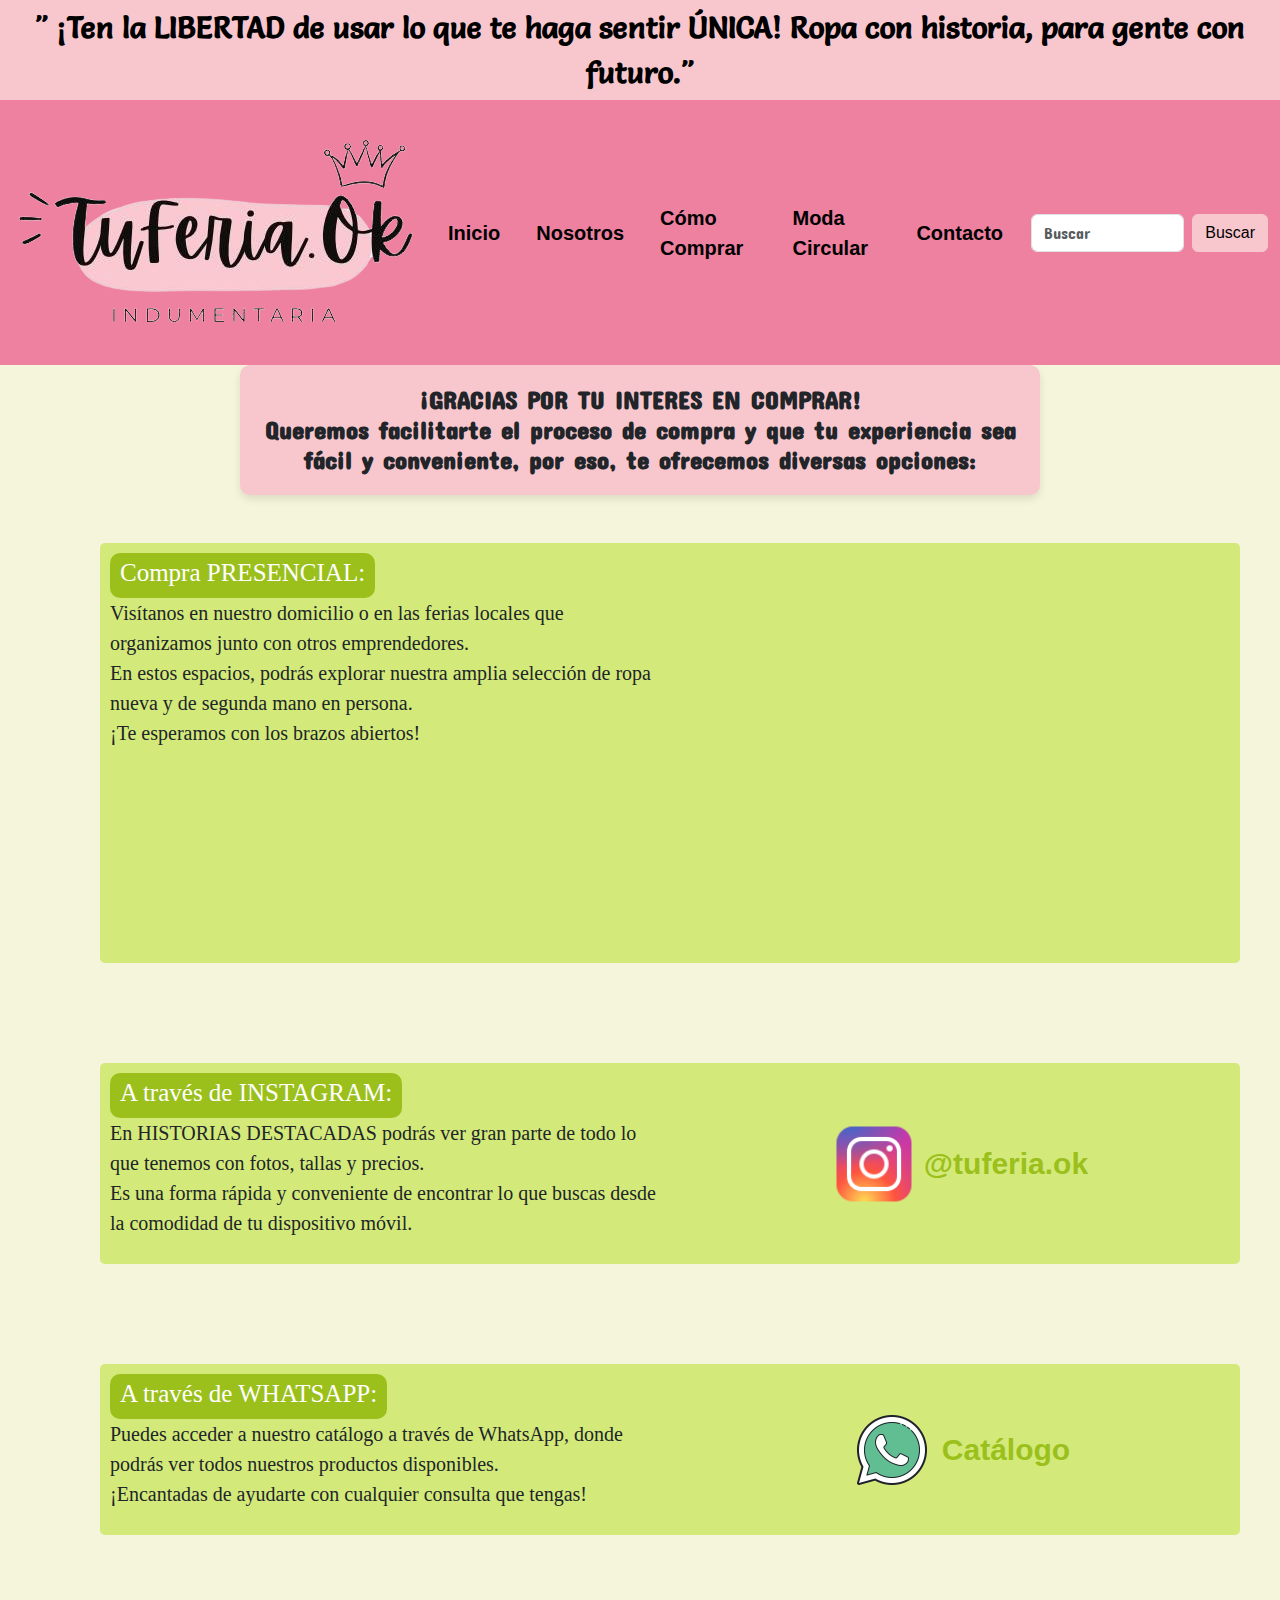
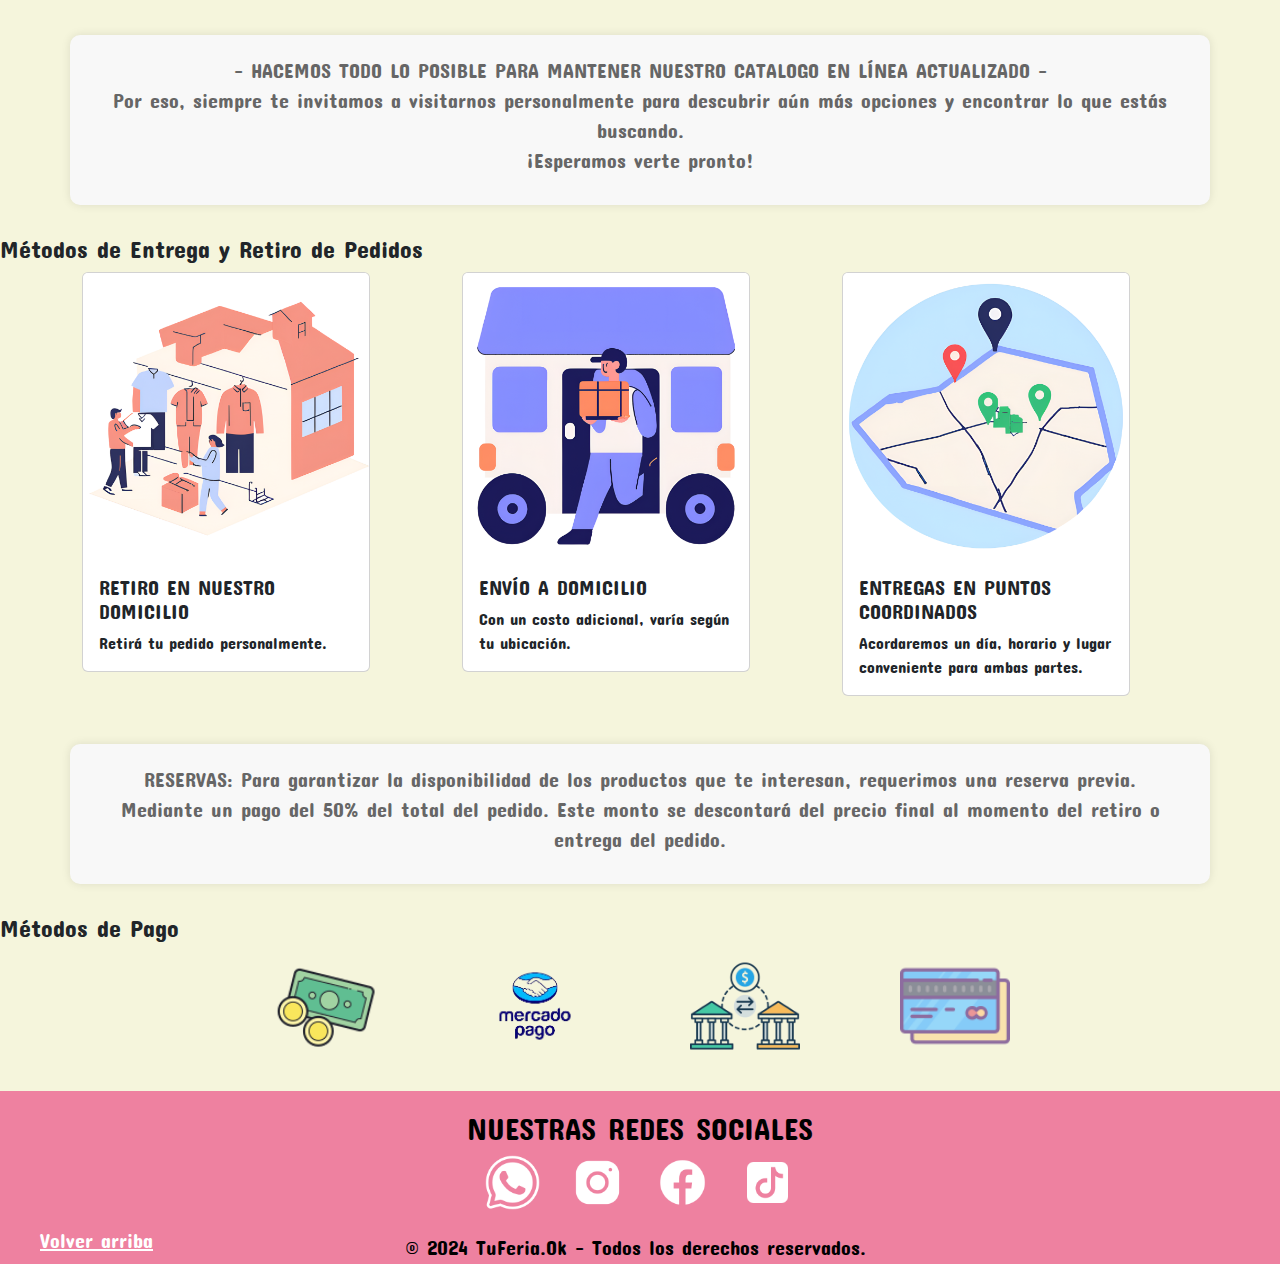
==== commit f3789771: "cambios" ====
--- a/paginas/comocomprar.html
+++ b/paginas/comocomprar.html
@@ -11,13 +11,14 @@
     <link rel="preconnect" href="https://fonts.googleapis.com">
     <link rel="preconnect" href="https://fonts.gstatic.com" crossorigin>
     <link href="https://fonts.googleapis.com/css2?family=Concert+One&display=swap" rel="stylesheet">
+    <link rel="stylesheet" href="https://fonts.googleapis.com/css2?family=Salsa&display=swap">
     <title>TuferiaOk|ComoComprar</title> <!--Nombre a la web en la pestaña-->
 </head>
 
 <body class="concert-one-regular"> 
-<div class="anuncio"> 
-<p id="inicio" class="text-center fw-bold">¡Ten la LIBERTAD de usar lo que te haga sentir ÚNICA!</p>  
-</div>
+  <div class="anuncio"> 
+    <p id="inicio" class="text-center fw-bold">" ¡Ten la LIBERTAD de usar lo que te haga sentir ÚNICA! Ropa con historia, para gente con futuro."</p>  
+    </div>
     <!--Encabezados-->
     <header class="concert-one-regular"> <!--Cabecera-->
 
@@ -50,7 +51,7 @@
                       </li>
 
                       <li class="nav-item">
-                        <a class="nav-link" href="../paginas/vende.html">Vender</a>
+                        <a class="nav-link" href="../paginas/modacircular.html">Moda Circular</a>
                       </li>
 
                       <li class="nav-item">
@@ -87,6 +88,7 @@
           <br>En estos espacios, podrás explorar nuestra amplia selección de ropa nueva y de segunda mano en persona.
           <br>¡Te esperamos con los brazos abiertos!
         </p>
+        
       </div>
       <div class="col-md-6 d-flex align-items-center justify-content-center">
         <iframe
@@ -114,7 +116,7 @@
         </p>
       </div>
       <div class="col-md-6 d-flex align-items-center justify-content-center">
-        <div class="instagram-link d-flex align-items-center">
+        <div class="texto-verde-cc d-flex align-items-center">
         <a href="https://www.instagram.com/tuferia.ok?igsh=aXk2cWpjbG41Zjln">
           <img width="100" height="100" src="../imagenes/iconoinstagram.png" alt="Instagram" class="img-fluid">
         </a>
@@ -136,7 +138,7 @@
         </p>
       </div>
       <div class="col-md-6 d-flex align-items-center justify-content-center">
-        <div class="whatsapp-link d-flex align-items-center">
+        <div class="texto-verde-cc d-flex align-items-center">
         <a href="https://wa.me/c/5492616251043">
           <img width="100" height="100" src="../imagenes/iconowhatsapp.png" alt="WhatsApp" class="img-fluid">
         </a>
--- a/css/estilos.css
+++ b/css/estilos.css
@@ -21,15 +21,28 @@
   background-color: #f8c7cd;
   color: black;
   font-size: 30px;
-  font-family: Arial, Helvetica, sans-serif;
+  font-family: "Salsa", cursive;
   margin: 0;
   padding: 5px;
-}
-
+  overflow: hidden;
+}
 .anuncio p {
-  margin: 0; /* Ajustar el margen del párrafo si es necesario */
-}
-
+  margin: 0;
+  animation: moveText 25s linear infinite;
+  display: inline-block;
+}
+
+@keyframes moveText {
+  0% {
+    transform: translateX(100%);
+  }
+  50% {
+    transform: translateX(0%);
+  }
+  100% {
+    transform: translateX(-100%);
+  }
+}
 .colorfondonavbar {
   background-color: #ee81a0 !important;
 }
@@ -351,16 +364,51 @@
   margin-bottom: 30px;
 }
 
-.instagram-link span {
+.texto-verde-cc span {
   font-family: Arial, Helvetica, sans-serif;
   font-size: 30px;
   color: #9bc01c;
 }
 
-.whatsapp-link span {
-  font-family: Arial, Helvetica, sans-serif;
-  font-size: 30px;
-  color: #9bc01c;
+.contactanos {
+  text-align: center;
+  animation: fadeInDown 1s ease forwards;
+}
+.contactanos h1 {
+  background-color: #f8c7cd;
+  margin: 25px auto;
+  display: inline-block;
+  border-radius: 15px;
+  padding: 15px;
+}
+
+@keyframes fadeInDown {
+  from {
+    transform: translateY(-20px);
+    opacity: 0;
+  }
+  to {
+    transform: translateY(0);
+    opacity: 1;
+  }
+}
+.contacto ul {
+  list-style-type: none;
+}
+.contacto ul li {
+  margin-bottom: 1rem;
+}
+.contacto ul li a {
+  color: black;
+  text-decoration: none;
+  font-family: Arial, Helvetica, sans-serif;
+  font-size: 25px;
+}
+.contacto ul li a:hover {
+  text-decoration: underline;
+}
+.contacto ul li .img-fluid {
+  width: 60px;
 }
 
 section.nosotros1 {
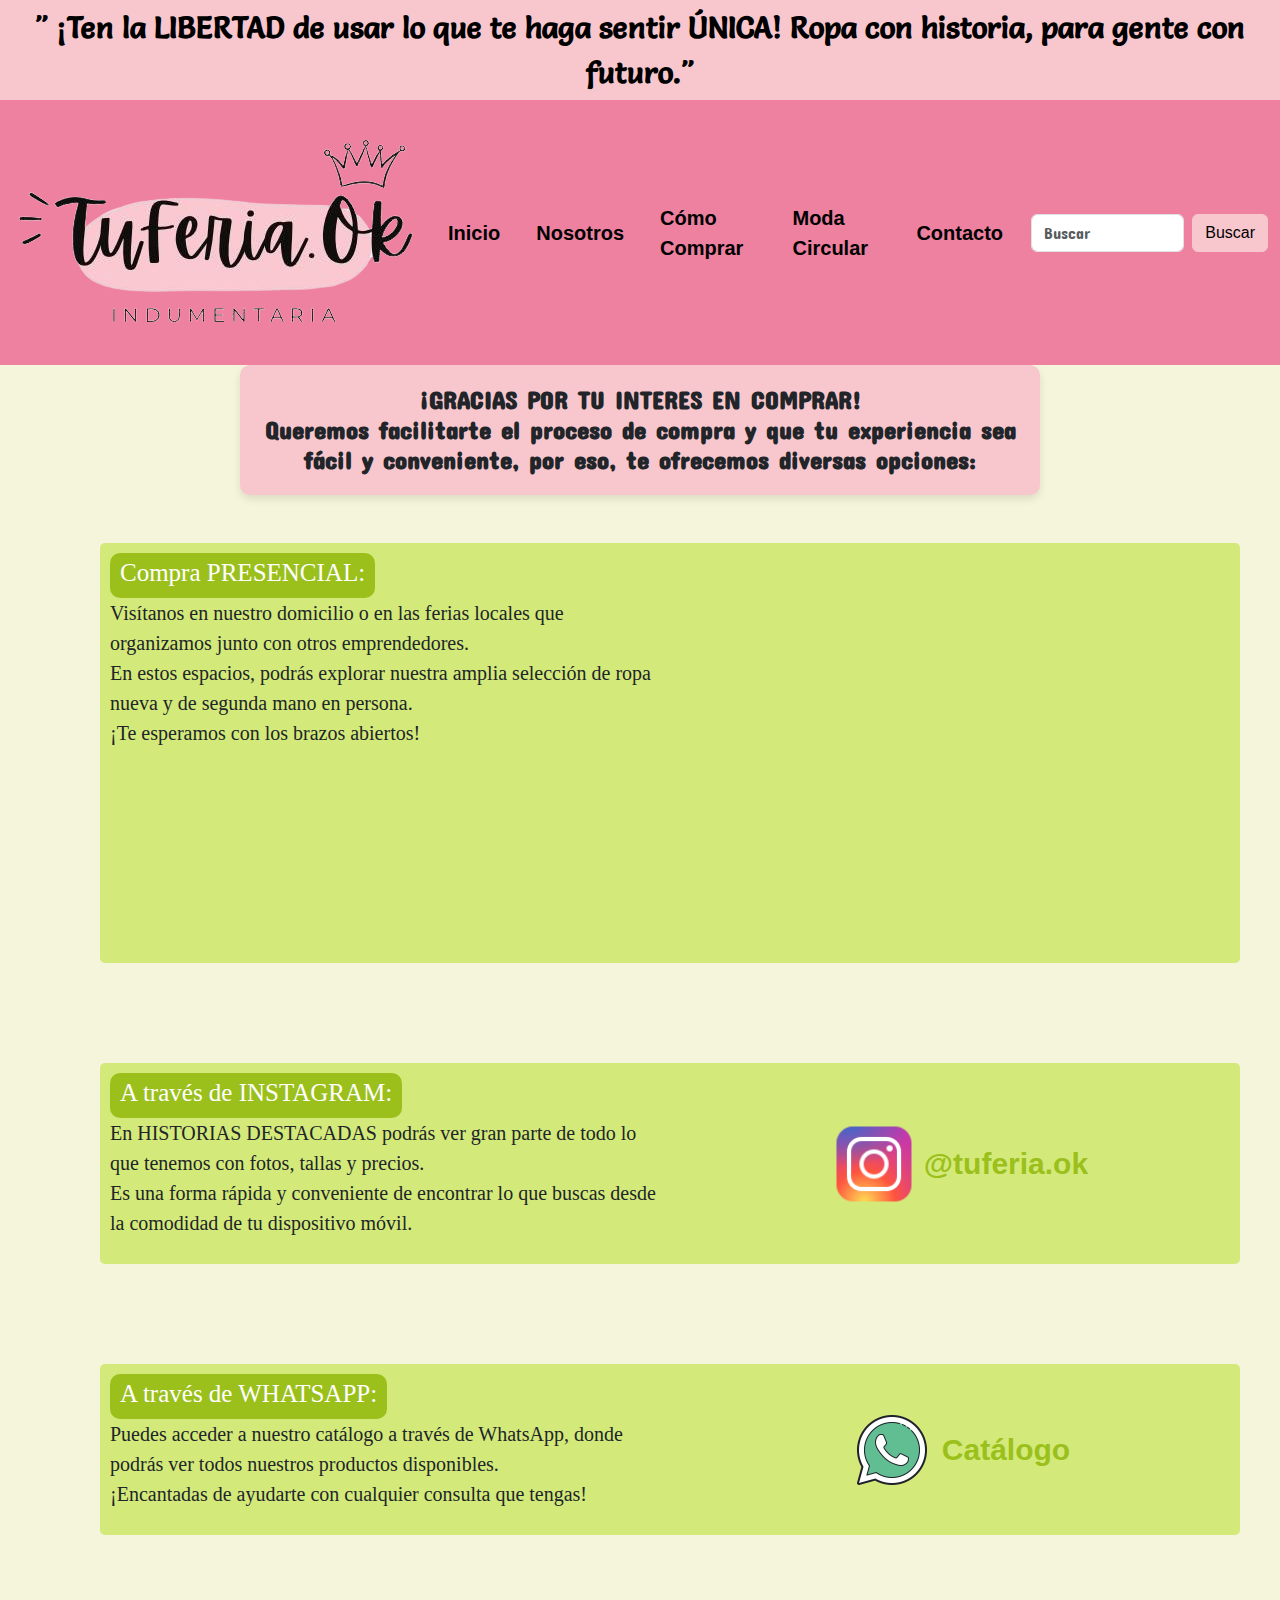
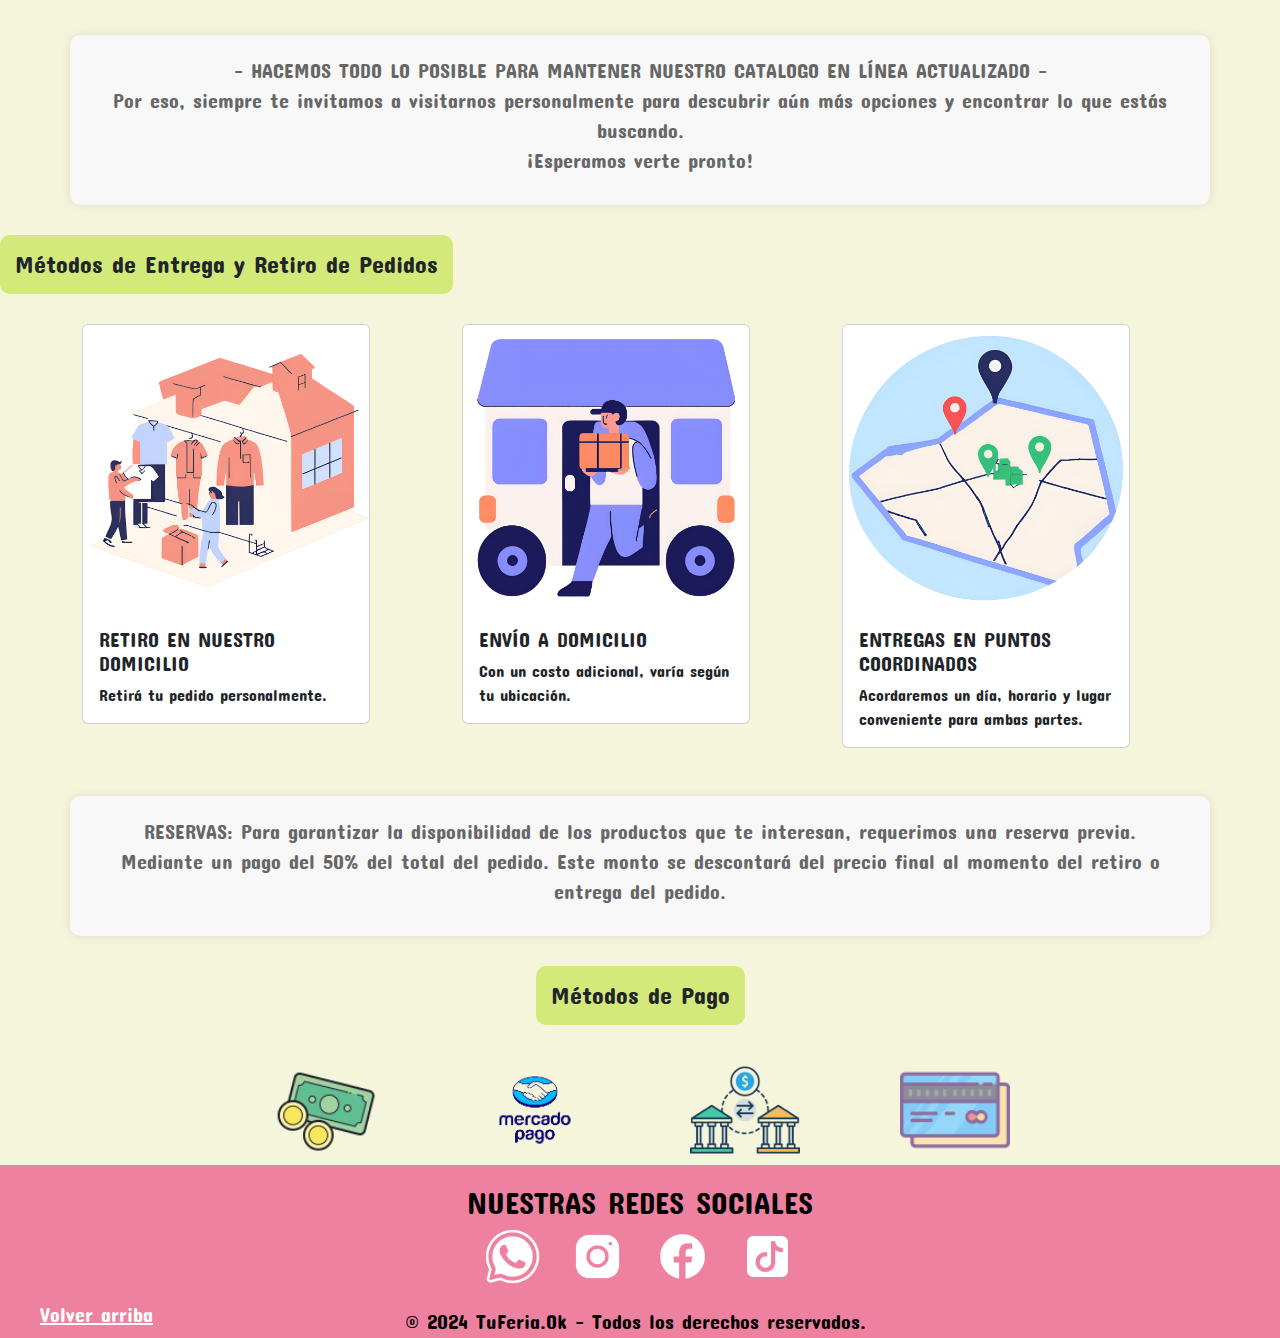
==== commit cba13633: "moda" ====
--- a/paginas/comocomprar.html
+++ b/paginas/comocomprar.html
@@ -204,7 +204,7 @@
 
 
 <section class="metodos-pago">
-  <h4>Métodos de Pago</h4>
+  <h4> Métodos de Pago</h4>
 
   <div class="metodosdepago">
   <img src="../imagenes/efectivo.png" class="rounded float-start" alt="Efectivo">
--- a/css/estilos.css
+++ b/css/estilos.css
@@ -1,4 +1,3 @@
-@charset "UTF-8";
 /* SINTAXIS DE SASS - COMO HTML 
 elemento{
     color:valor
@@ -324,7 +323,7 @@
     transform: scale(1);
   }
   50% {
-    transform: scale(1.05); /* Escalamos ligeramente la sección */
+    transform: scale(1.05);
   }
   100% {
     transform: scale(1);
@@ -354,14 +353,28 @@
   height: auto;
 }
 
-.metodos-entrega {
+.metodos-entrega h4 {
   margin-top: 30px;
   margin-bottom: 30px;
+  justify-content: center;
+  padding: 15px;
+  background-color: rgba(183, 224, 42, 0.55);
+  border-radius: 10px;
+  display: inline-block;
 }
 
 .metodos-pago {
+  display: flex;
+  justify-content: center;
+  align-items: center;
+  flex-direction: column;
+}
+.metodos-pago h4 {
   margin-top: 30px;
   margin-bottom: 30px;
+  padding: 15px;
+  background-color: rgba(183, 224, 42, 0.55);
+  border-radius: 10px;
 }
 
 .texto-verde-cc span {
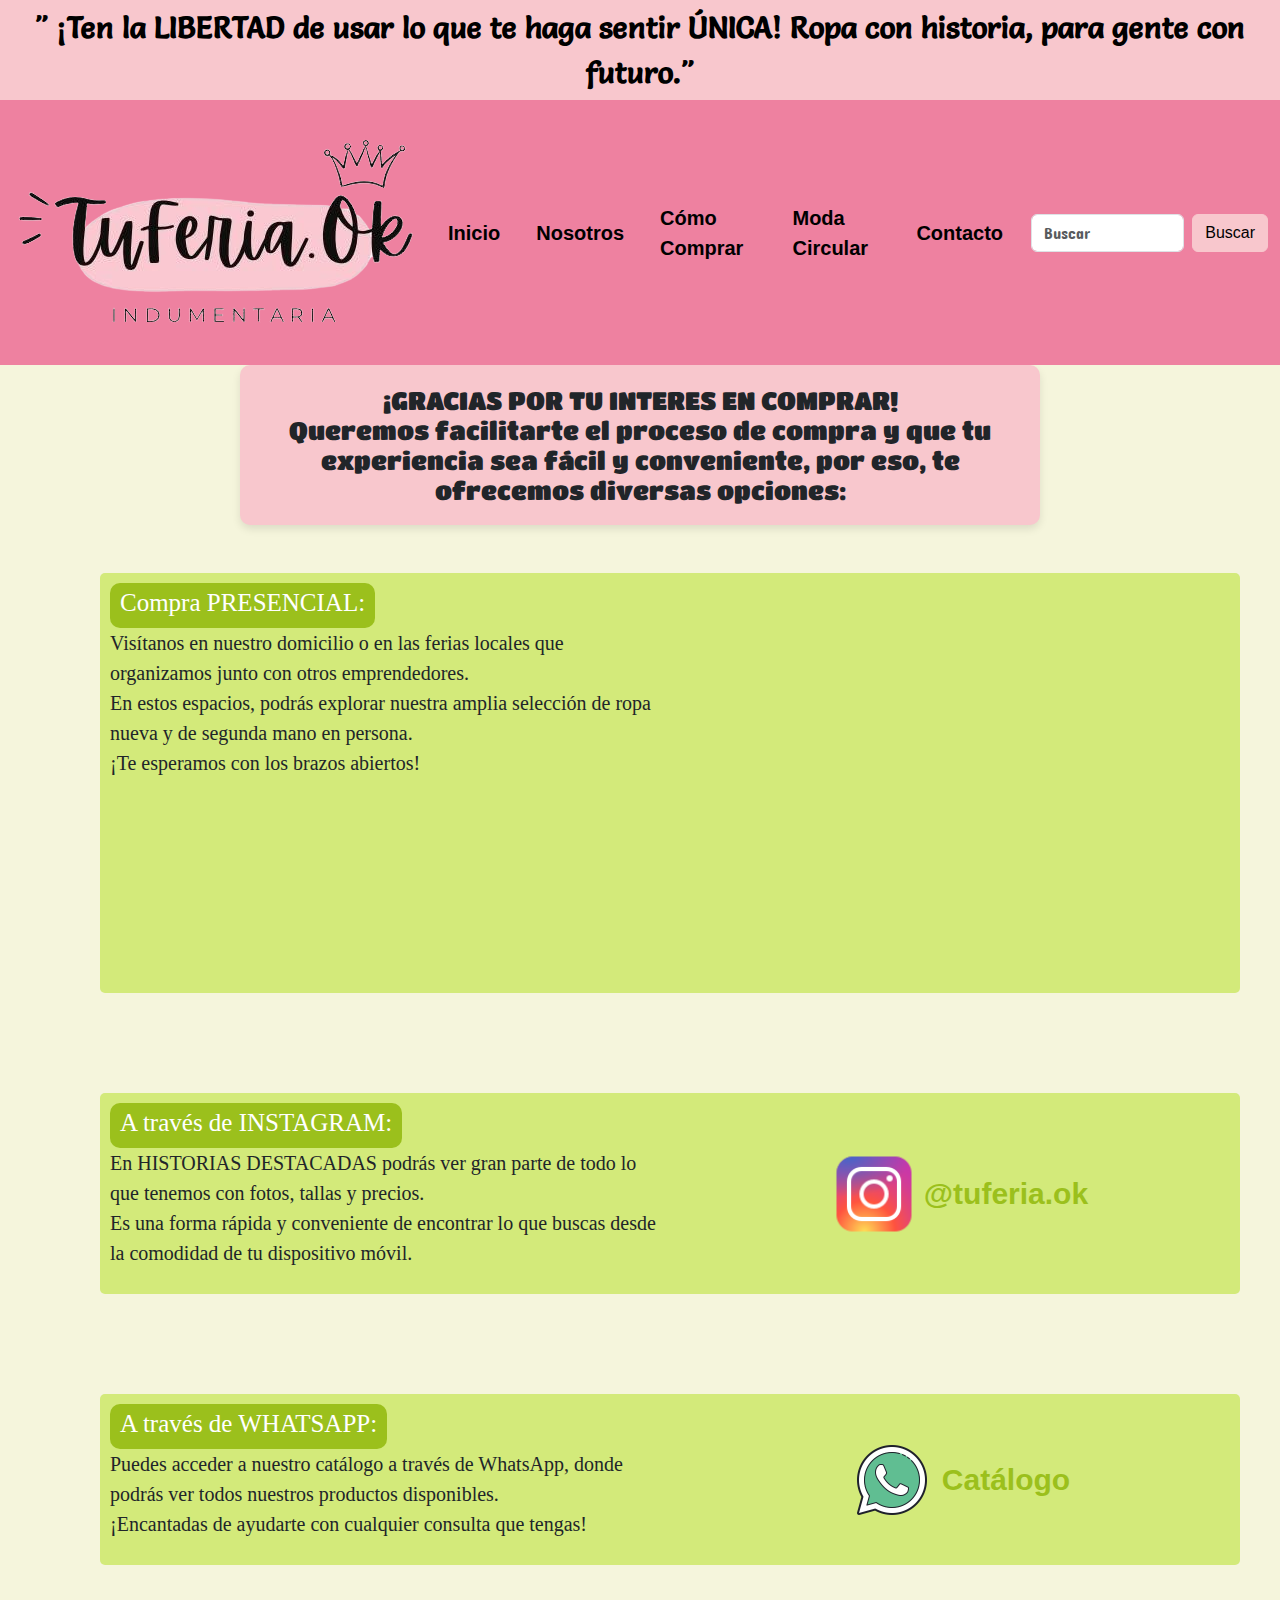
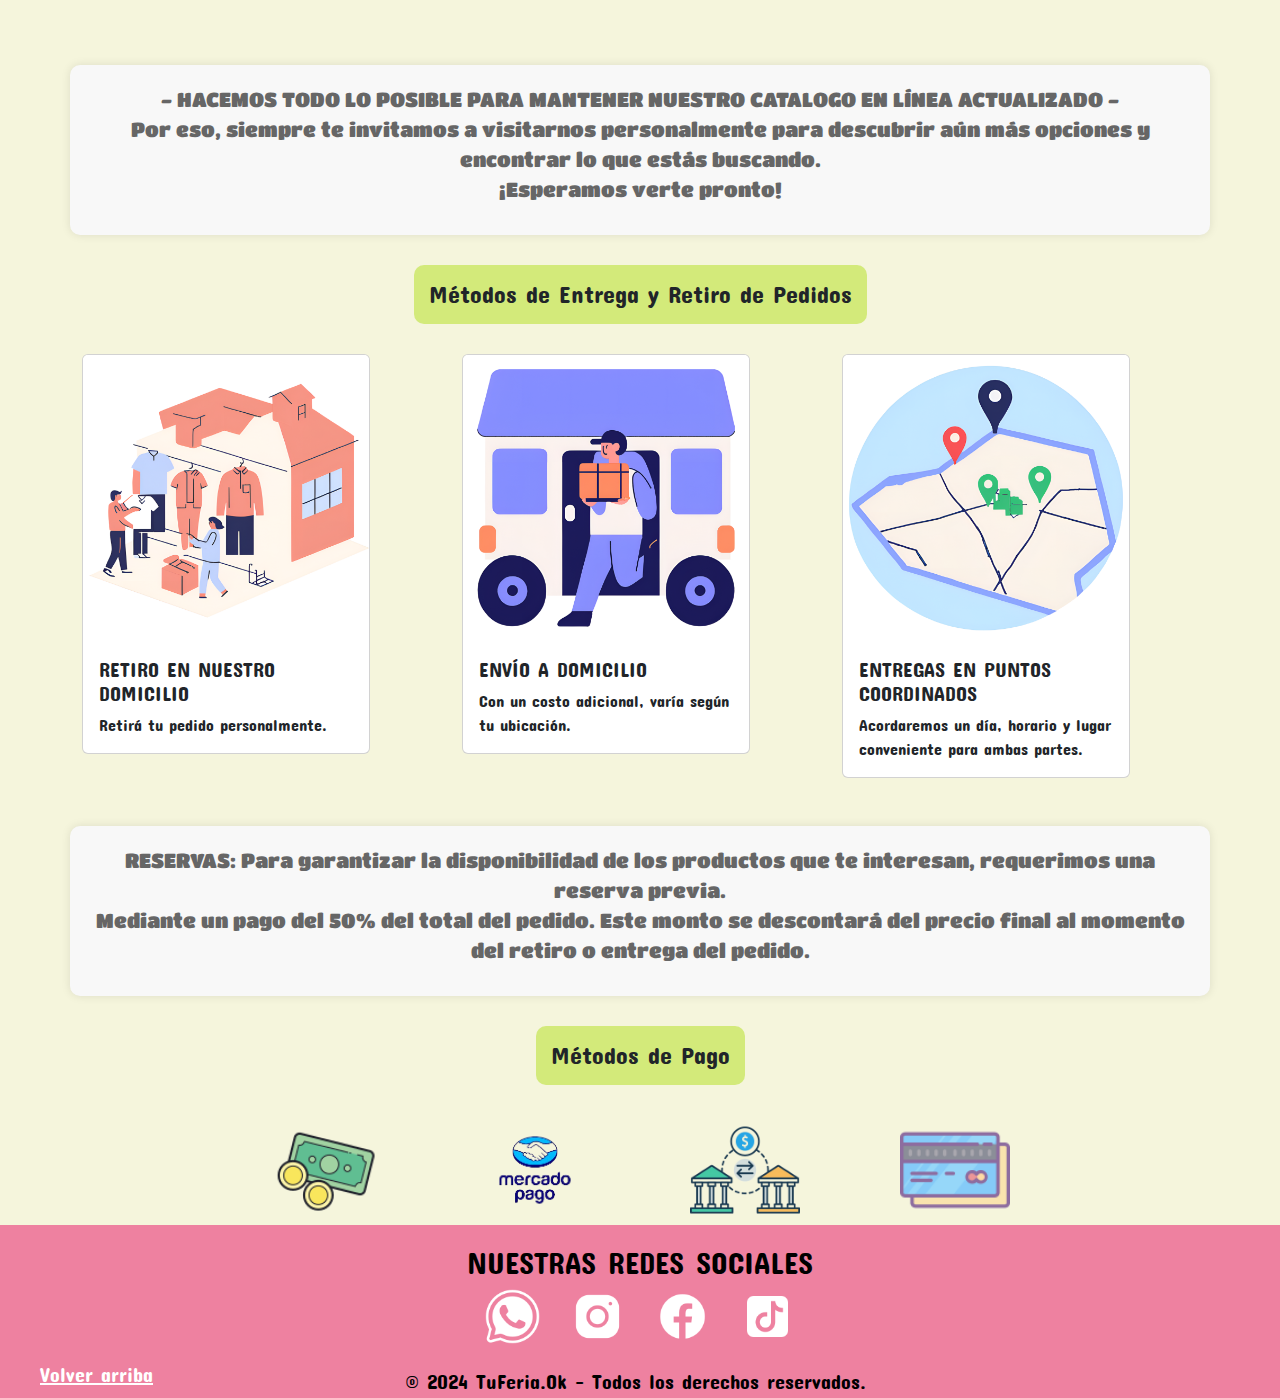
==== commit 5b7af7ba: "detalles" ====
--- a/paginas/comocomprar.html
+++ b/paginas/comocomprar.html
@@ -2,16 +2,17 @@
 <html lang="en">
 
 <head>
-    <meta charset="UTF-8">
-    <meta name="viewport" content="width=device-width, initial-scale=1.0">
-    <!--link boostrap-->
-    <link href="https://cdn.jsdelivr.net/npm/bootstrap@5.3.3/dist/css/bootstrap.min.css" rel="stylesheet" integrity="sha384-QWTKZyjpPEjISv5WaRU9OFeRpok6YctnYmDr5pNlyT2bRjXh0JMhjY6hW+ALEwIH" crossorigin="anonymous">
-    <!--link CSS-->
-    <link rel="stylesheet" href="../css/estilos.css">
-    <link rel="preconnect" href="https://fonts.googleapis.com">
-    <link rel="preconnect" href="https://fonts.gstatic.com" crossorigin>
-    <link href="https://fonts.googleapis.com/css2?family=Concert+One&display=swap" rel="stylesheet">
-    <link rel="stylesheet" href="https://fonts.googleapis.com/css2?family=Salsa&display=swap">
+  <meta charset="UTF-8">
+  <meta name="viewport" content="width=device-width, initial-scale=1.0">
+  <!--link boostrap-->
+  <link href="https://cdn.jsdelivr.net/npm/bootstrap@5.3.3/dist/css/bootstrap.min.css" rel="stylesheet" integrity="sha384-QWTKZyjpPEjISv5WaRU9OFeRpok6YctnYmDr5pNlyT2bRjXh0JMhjY6hW+ALEwIH" crossorigin="anonymous">
+  <!--link CSS-->
+  <link rel="stylesheet" href="../css/estilos.css">
+  <link rel="preconnect" href="https://fonts.googleapis.com">
+  <link rel="preconnect" href="https://fonts.gstatic.com" crossorigin>
+  <link href="https://fonts.googleapis.com/css2?family=Concert+One&display=swap" rel="stylesheet">
+  <link href="https://fonts.googleapis.com/css2?family=Salsa&display=swap" rel="stylesheet">
+  <link href="https://fonts.googleapis.com/css2?family=Titan+One&display=swap" rel="stylesheet">
     <title>TuferiaOk|ComoComprar</title> <!--Nombre a la web en la pestaña-->
 </head>
 
@@ -73,7 +74,7 @@
     <body>
       
 <main>
-<h4 class="animacion text-center fw-bold">¡GRACIAS POR TU INTERES EN COMPRAR!
+<h4 class="animacion text-center">¡GRACIAS POR TU INTERES EN COMPRAR!
   <br> Queremos facilitarte el proceso de compra y que tu experiencia sea fácil y conveniente, 
   por eso, te ofrecemos diversas opciones:</h4>
 
--- a/css/estilos.css
+++ b/css/estilos.css
@@ -269,6 +269,7 @@
   max-width: 800px;
   margin: 0 auto 20px;
   font-size: 25px;
+  font-family: "Titan One", cursive;
 }
 
 @keyframes fadeInDown {
@@ -299,6 +300,7 @@
   position: relative;
   overflow: hidden;
   animation: highlightBackground 5s infinite alternate, scaleAnimation 10s infinite alternate;
+  font-family: "Titan One", cursive;
 }
 section.importante p {
   font-size: 20px;
@@ -353,14 +355,18 @@
   height: auto;
 }
 
+.metodos-entrega {
+  display: flex;
+  justify-content: center;
+  align-items: center;
+  flex-direction: column;
+}
 .metodos-entrega h4 {
   margin-top: 30px;
   margin-bottom: 30px;
-  justify-content: center;
   padding: 15px;
   background-color: rgba(183, 224, 42, 0.55);
   border-radius: 10px;
-  display: inline-block;
 }
 
 .metodos-pago {
@@ -550,4 +556,105 @@
   transform: translateX(-10px);
 }
 
+.seccion-segunda-mano {
+  padding: 20px;
+  background: linear-gradient(135deg, #f8c7cd, rgba(183, 224, 42, 0.55), #9bc01c);
+  color: #333;
+  font-family: "Titan One", cursive;
+  border-radius: 15px;
+  box-shadow: 0 4px 8px rgba(0, 0, 0, 0.1);
+}
+.seccion-segunda-mano .seccion-beneficios, .seccion-segunda-mano .introduccion, .seccion-segunda-mano .pasos, .seccion-segunda-mano .requisitos, .seccion-segunda-mano .beneficios, .seccion-segunda-mano .llamada-a-la-accion {
+  margin-bottom: 20px;
+}
+.seccion-segunda-mano .seccion-beneficios {
+  text-align: center;
+  margin-bottom: 20px;
+}
+.seccion-segunda-mano .seccion-beneficios h4 {
+  font-size: 2em;
+  margin-bottom: 10px;
+  padding: 10px;
+  background-color: rgba(0, 0, 0, 0.5);
+  border-radius: 10px;
+  display: inline-block;
+  color: #fff;
+}
+.seccion-segunda-mano .seccion-beneficios .imagen-hero {
+  max-width: 100%;
+  height: auto;
+  border-radius: 10px;
+  margin-top: 20px;
+}
+.seccion-segunda-mano .lista-beneficios ul {
+  list-style-type: none;
+  padding: 0;
+}
+.seccion-segunda-mano .lista-beneficios ul li {
+  background: rgba(255, 255, 255, 0.2);
+  margin-bottom: 10px;
+  padding: 15px;
+  font-size: 20px;
+  border-radius: 8px;
+  transition: background-color 0.3s ease-in-out, box-shadow 0.3s ease-in-out;
+  color: #333;
+}
+.seccion-segunda-mano .lista-beneficios ul li:hover {
+  background-color: rgba(255, 255, 255, 0.4);
+  box-shadow: 0 4px 8px rgba(0, 0, 0, 0.2);
+}
+.seccion-segunda-mano .introduccion {
+  text-align: center;
+}
+.seccion-segunda-mano .introduccion h2 {
+  font-size: 1.8em;
+  margin-bottom: 10px;
+}
+.seccion-segunda-mano .introduccion p {
+  font-size: 1.2em;
+  color: #666;
+}
+.seccion-segunda-mano .pasos .accordion-button {
+  background-color: rgba(183, 224, 42, 0.55);
+  color: #333;
+  font-size: 20px;
+}
+.seccion-segunda-mano .pasos .accordion-button:not(.collapsed) {
+  background-color: #9bc01c;
+  color: #fff;
+}
+.seccion-segunda-mano .pasos .accordion-button:hover {
+  background-color: #9bc01c;
+  color: #fff;
+}
+.seccion-segunda-mano .pasos .accordion-body {
+  background-color: rgba(255, 255, 255, 0.8);
+}
+.seccion-segunda-mano .requisitos h3, .seccion-segunda-mano .beneficios h3 {
+  font-size: 1.5em;
+  margin-bottom: 10px;
+}
+.seccion-segunda-mano .requisitos ul, .seccion-segunda-mano .beneficios ul {
+  list-style-type: disc;
+  padding-left: 20px;
+}
+.seccion-segunda-mano .requisitos ul li, .seccion-segunda-mano .beneficios ul li {
+  margin-bottom: 10px;
+  font-size: 1.2em;
+  color: #333;
+}
+.seccion-segunda-mano .requisitos ul strong, .seccion-segunda-mano .beneficios ul strong {
+  color: #000;
+}
+.seccion-segunda-mano .llamada-a-la-accion {
+  text-align: center;
+}
+.seccion-segunda-mano .llamada-a-la-accion p {
+  font-size: 20px;
+  background-color: rgba(183, 224, 42, 0.55);
+  padding: 15px;
+  border-radius: 8px;
+  color: #fff;
+}
+
 /*# sourceMappingURL=estilos.css.map */
